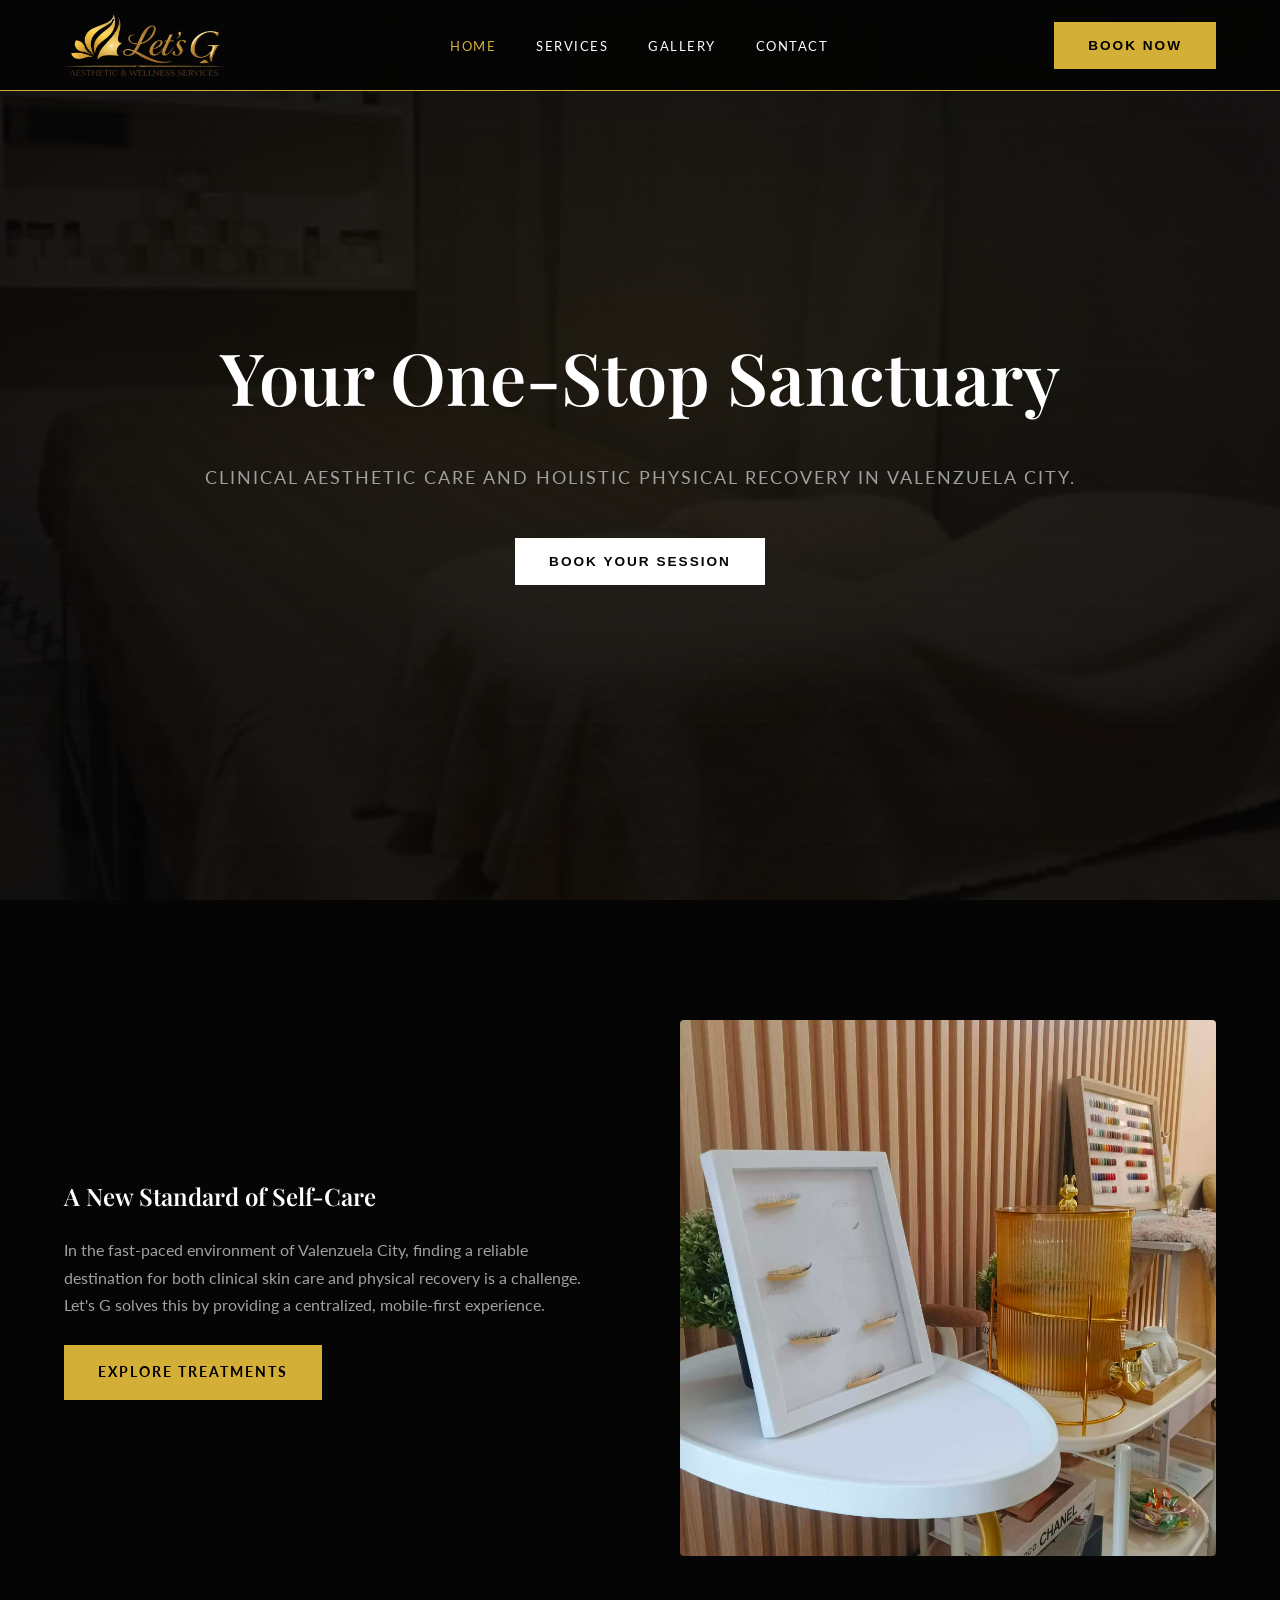
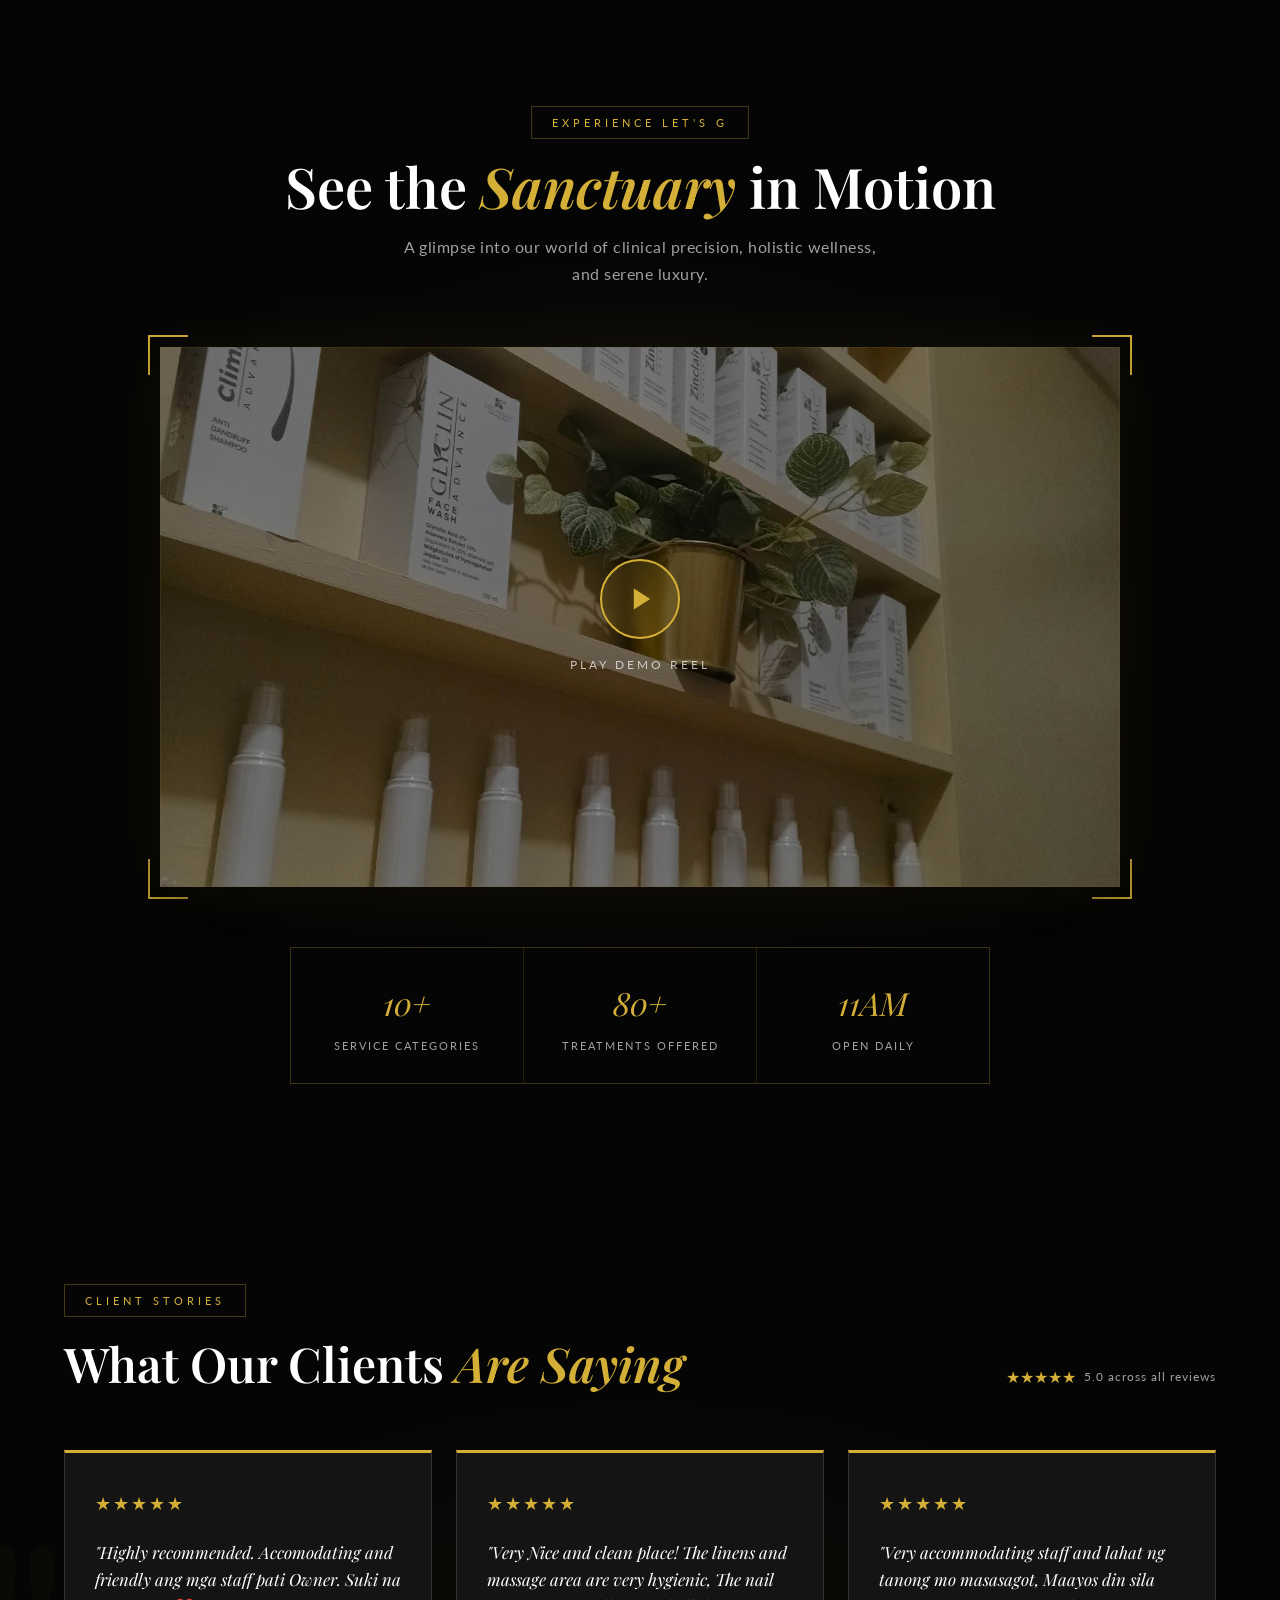
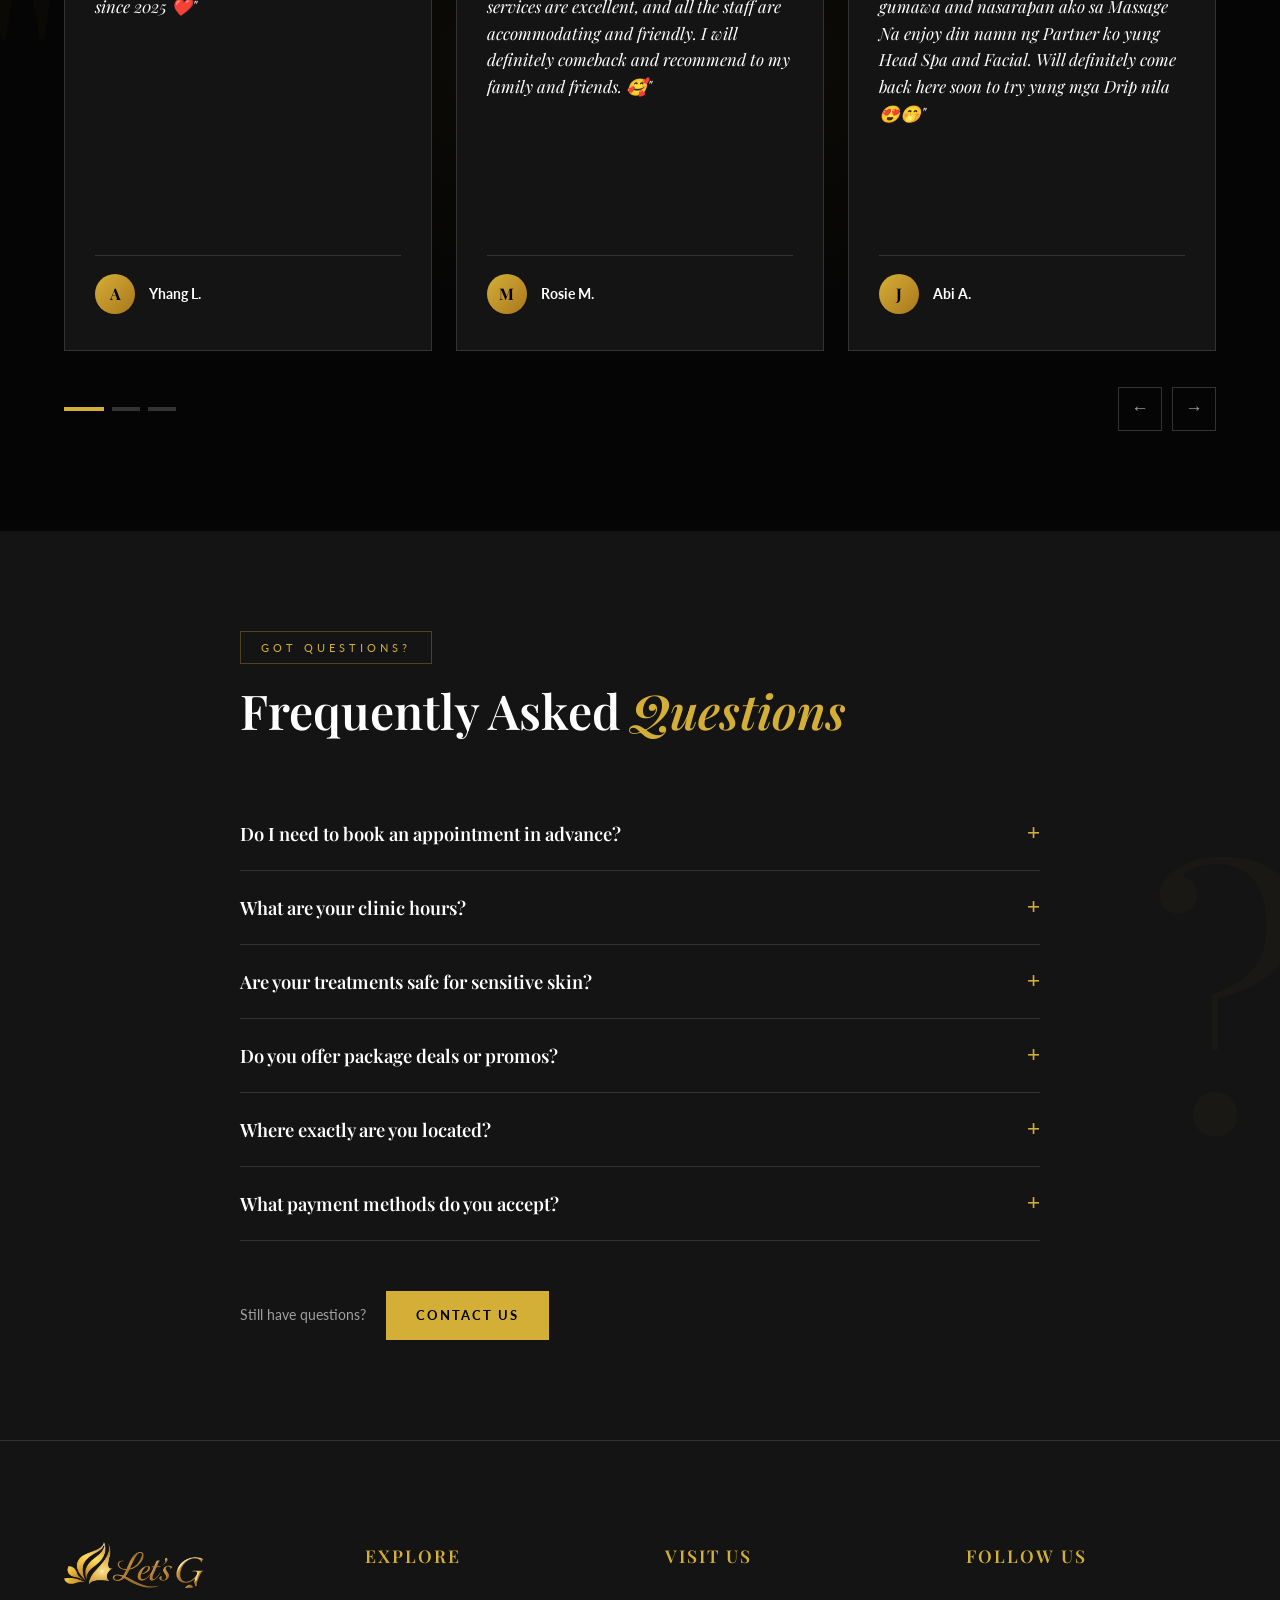
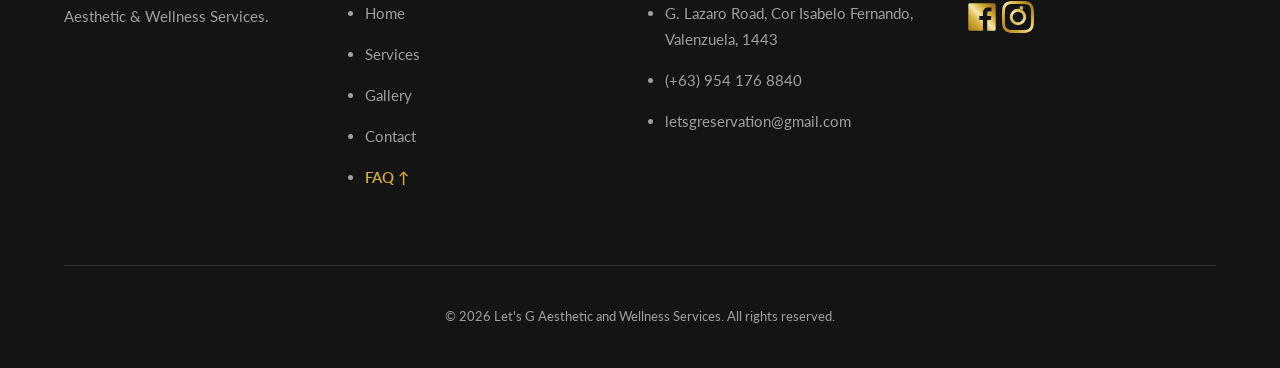
==== index.html @ 169dcf5f "Initial commit of static website files" ====
<!DOCTYPE html>
<html lang="en">
<head>
    <meta charset="UTF-8">
    <meta name="viewport" content="width=device-width, initial-scale=1.0">
    <title>Let's G Aesthetic and Wellness</title>
    <link href="https://fonts.googleapis.com/css2?family=Playfair+Display:ital,wght@0,400;0,600;1,400&family=Lato:wght@300;400;700&display=swap" rel="stylesheet">
    <link rel="stylesheet" href="styles/styles.css">
    <script src="script/script.js" defer></script>
    <link rel="icon" type="image/x-icon" href="images/global/favicon.ico">
</head>
<body>

    <header>
        <div class="logo-container">
            <a href="index.html" aria-label="Go to home page">
            <img src="images/global/lets-g-gold.png" alt="Let's G Aesthetics" decoding="async">
            </a>
        </div>
        <div class="menu-toggle">&#9776;</div>
        <nav>
            <ul>
                <li><a href="index.html" class="active">Home</a></li>
                <li><a href="services.html">Services</a></li>
                <li><a href="gallery.html">Gallery</a></li>
                <li><a href="contact.html">Contact</a></li>
            </ul>
        </nav>
        <div style="display: flex; align-items: center; gap: 20px;">

            <button class="btn-primary header-btn" onclick="openBooking()">Book Now</button>
        </div>
    </header>

    <section class="hero" style="position: relative; overflow: hidden;">
        <!-- Background image with low opacity -->
        <div style="
            position: absolute; inset: 0;
            background: url('images/hero/DemoReel_Video.mp4') center/cover no-repeat;
            opacity: 0.08;
            z-index: 0;
            pointer-events: none;
        "></div>
        <img src="images/hero/DemoReel_Video.mp4" alt="" aria-hidden="true"
             onerror="this.style.display='none'"
             style="display:none;">
        <!-- Subtle salon/spa ambient image layer -->
        <div style="
            position: absolute; inset: 0;
            background: url('images/hero/hero_background_image.jpg') center/cover no-repeat;
            opacity: 0.10;
            z-index: 0;
            pointer-events: none;
        "></div>
        <!-- Decorative gold radial glow -->
        <div style="
            position: absolute; inset: 0;
            background: radial-gradient(ellipse 80% 60% at 50% 40%, rgba(212,175,55,0.07) 0%, transparent 70%);
            z-index: 0;
            pointer-events: none;
        "></div>
        <!-- Thin horizontal gold lines for texture -->
        <div style="
            position: absolute; inset: 0;
            background-image: repeating-linear-gradient(
                0deg,
                transparent,
                transparent 59px,
                rgba(212,175,55,0.04) 60px
            );
            z-index: 0;
            pointer-events: none;
        "></div>
        <h1 class="fade-in" style="position:relative;z-index:1;">Your One-Stop Sanctuary</h1>
        <p class="fade-in" style="transition-delay: 0.2s; position:relative;z-index:1;">Clinical aesthetic care and holistic physical recovery in Valenzuela City.</p>
        <button class="btn-accent fade-in" style="transition-delay: 0.4s; position:relative;z-index:1;" onclick="openBooking()">Book Your Session</button>
    </section>

    <section class="grid-2 fade-in">
        <div>
            <h2>A New Standard of Self-Care</h2>
            <p style="color: var(--text-muted); margin-top: 20px;">In the fast-paced environment of Valenzuela City, finding a reliable destination for both clinical skin care and physical recovery is a challenge. Let's G solves this by providing a centralized, mobile-first experience.</p>
            <br>
            <a href="services.html" class="btn-primary">Explore Treatments</a>
        </div>
        <div>
            <img src="images/services/spa_indoor_image.jpg" alt="Spa Massage" style="border-radius: 4px; border: 1px solid var(--border-subtle);">
        </div>
    </section>
    <!-- ===== VIDEO DEMO REEL ===== -->
    <section class="section-dark fade-in" style="padding: 30px 5% 100px; background: var(--bg-main); overflow: hidden; position: relative;">
        <!-- Background decorative elements -->
        <div style="
            position: absolute; top: 0; left: 0; right: 0; bottom: 0;
            background: radial-gradient(ellipse 60% 50% at 50% 50%, rgba(212,175,55,0.04) 0%, transparent 70%);
            pointer-events: none;
        "></div>

        <div style="max-width: 1200px; margin: 0 auto; position: relative; z-index: 1;">
            <!-- Section Label -->
            <div class="fade-in" style="text-align: center; margin-bottom: 16px;">
                <span style="
                    display: inline-block;
                    font-size: 0.7rem;
                    letter-spacing: 4px;
                    text-transform: uppercase;
                    color: var(--brand-gold);
                    border: 1px solid rgba(212,175,55,0.3);
                    padding: 6px 20px;
                    border-radius: 0;
                ">Experience Let's G</span>
            </div>

            <!-- Heading -->
            <div class="fade-in" style="text-align: center; margin-bottom: 60px;">
                <h2 style="
                    font-family: var(--font-heading);
                    font-size: clamp(2rem, 5vw, 3.5rem);
                    color: var(--text-main);
                    margin-bottom: 16px;
                    line-height: 1.1;
                ">See the <em style="color: var(--brand-gold); font-style: italic;">Sanctuary</em> in Motion</h2>
                <p style="color: var(--text-muted); font-size: 1rem; letter-spacing: 0.5px; max-width: 500px; margin: 0 auto;">
                    A glimpse into our world of clinical precision, holistic wellness, and serene luxury.
                </p>
            </div>

            <!-- Video Frame -->
            <div class="fade-in" style="
                position: relative;
                max-width: 960px;
                margin: 0 auto;
            ">
                <!-- Gold corner accents -->
                <div style="position:absolute; top:-12px; left:-12px; width:40px; height:40px; border-top:2px solid var(--brand-gold); border-left:2px solid var(--brand-gold); z-index:2; pointer-events:none;"></div>
                <div style="position:absolute; top:-12px; right:-12px; width:40px; height:40px; border-top:2px solid var(--brand-gold); border-right:2px solid var(--brand-gold); z-index:2; pointer-events:none;"></div>
                <div style="position:absolute; bottom:-12px; left:-12px; width:40px; height:40px; border-bottom:2px solid var(--brand-gold); border-left:2px solid var(--brand-gold); z-index:2; pointer-events:none;"></div>
                <div style="position:absolute; bottom:-12px; right:-12px; width:40px; height:40px; border-bottom:2px solid var(--brand-gold); border-right:2px solid var(--brand-gold); z-index:2; pointer-events:none;"></div>

                <!-- Outer glow border -->
                <div style="
                    position: absolute; inset: 0;
                    box-shadow: 0 0 60px rgba(212,175,55,0.08), 0 30px 80px rgba(0,0,0,0.6);
                    border: 1px solid rgba(212,175,55,0.2);
                    pointer-events: none;
                    z-index: 2;
                "></div>

                <!-- Video Element -->
                <video
                    id="demoReelVideo"
                    src="images/hero/DemoReel_Video.mp4"
                    poster="images/hero/thumbnail_image.jpg"
                    loop
                    playsinline
                    style="
                        display: block;
                        width: 100%;
                        aspect-ratio: 16/9;
                        object-fit: cover;
                        background: #0a0a0a;
                        cursor: pointer;
                    "
                    onclick="toggleDemoReel(this)"
                ></video>

                <!-- Play Button Overlay -->
                <div id="demoReelPlayBtn" style="
                    position: absolute; inset: 0;
                    display: flex; flex-direction: column;
                    align-items: center; justify-content: center;
                    background: rgba(5,5,5,0.45);
                    cursor: pointer;
                    transition: background 0.3s ease;
                    z-index: 3;
                " onclick="toggleDemoReel(document.getElementById('demoReelVideo'))"
                   onmouseenter="this.style.background='rgba(5,5,5,0.3)'"
                   onmouseleave="this.style.background='rgba(5,5,5,0.45)'">
                    <!-- Play circle -->
                    <div style="
                        width: 80px; height: 80px;
                        border-radius: 50%;
                        background: rgba(212,175,55,0.15);
                        border: 2px solid var(--brand-gold);
                        display: flex; align-items: center; justify-content: center;
                        backdrop-filter: blur(4px);
                        transition: transform 0.3s ease, background 0.3s ease;
                        margin-bottom: 16px;
                    " onmouseenter="this.style.background='rgba(212,175,55,0.28)'; this.style.transform='scale(1.08)'"
                       onmouseleave="this.style.background='rgba(212,175,55,0.15)'; this.style.transform='scale(1)'">
                        <svg width="28" height="28" viewBox="0 0 24 24" fill="var(--brand-gold)" style="margin-left:4px;">
                            <polygon points="5,3 19,12 5,21"/>
                        </svg>
                    </div>
                    <span style="
                        font-size: 0.75rem;
                        letter-spacing: 3px;
                        text-transform: uppercase;
                        color: rgba(255,255,255,0.7);
                        font-family: var(--font-body);
                    ">Play Demo Reel</span>
                </div>
            </div>

            <!-- Stats row below video -->
            <div class="fade-in" style="
                display: grid;
                grid-template-columns: repeat(3, 1fr);
                gap: 1px;
                background: rgba(212,175,55,0.15);
                max-width: 700px;
                margin: 60px auto 0;
                border: 1px solid rgba(212,175,55,0.15);
            ">
                <div style="background: var(--bg-main); padding: 28px 20px; text-align: center;">
                    <div style="font-family: var(--font-heading); font-size: 2rem; color: var(--brand-gold); font-style: italic; margin-bottom: 6px;">10+</div>
                    <div style="font-size: 0.7rem; text-transform: uppercase; letter-spacing: 2px; color: var(--text-muted);">Service Categories</div>
                </div>
                <div style="background: var(--bg-main); padding: 28px 20px; text-align: center;">
                    <div style="font-family: var(--font-heading); font-size: 2rem; color: var(--brand-gold); font-style: italic; margin-bottom: 6px;">80+</div>
                    <div style="font-size: 0.7rem; text-transform: uppercase; letter-spacing: 2px; color: var(--text-muted);">Treatments Offered</div>
                </div>
                <div style="background: var(--bg-main); padding: 28px 20px; text-align: center;">
                    <div style="font-family: var(--font-heading); font-size: 2rem; color: var(--brand-gold); font-style: italic; margin-bottom: 6px;">11AM</div>
                    <div style="font-size: 0.7rem; text-transform: uppercase; letter-spacing: 2px; color: var(--text-muted);">Open Daily</div>
                </div>
            </div>
        </div>

    </section>

<!-- ===== TESTIMONIALS SECTION ===== -->
    <section class="fade-in" style="padding: 100px 5%; background: var(--bg-main); position: relative; overflow: hidden;">

        <!-- Decorative background -->
        <div style="position:absolute;inset:0;background:radial-gradient(ellipse 60% 40% at 50% 50%,rgba(212,175,55,0.04) 0%,transparent 70%);pointer-events:none;"></div>
        <div style="position:absolute;left:-30px;top:50%;transform:translateY(-50%);font-family:var(--font-heading);font-size:22rem;color:rgba(212,175,55,0.025);line-height:1;pointer-events:none;user-select:none;">"</div>

        <div style="max-width:1200px;margin:0 auto;position:relative;z-index:1;">

            <!-- Header -->
            <div style="margin-bottom:60px;">
                <span style="display:inline-block;font-size:0.7rem;letter-spacing:4px;text-transform:uppercase;color:var(--brand-gold);border:1px solid rgba(212,175,55,0.3);padding:6px 20px;margin-bottom:20px;">Client Stories</span>
                <div style="display:flex;justify-content:space-between;align-items:flex-end;flex-wrap:wrap;gap:20px;">
                    <h2 style="font-family:var(--font-heading);font-size:clamp(2rem,4vw,3rem);color:var(--text-main);line-height:1.1;">What Our Clients <em style="color:var(--brand-gold);">Are Saying</em></h2>
                    <div style="display:flex;align-items:center;gap:8px;">
                        <div style="display:flex;gap:3px;" id="testimonial-stars-avg">
                            <span style="color:var(--brand-gold);font-size:1rem;">★★★★★</span>
                        </div>
                        <span style="font-size:0.78rem;color:var(--text-muted);letter-spacing:1px;">5.0 across all reviews</span>
                    </div>
                </div>
            </div>

            <!-- Carousel Track -->
            <div style="position:relative;overflow:hidden;" id="testimonial-viewport">
                <div id="testimonial-track" style="display:flex;gap:24px;transition:transform 0.5s cubic-bezier(0.25,0.8,0.25,1);will-change:transform;">

                    <!-- Card 1 -->
                    <div class="t-card" style="flex:0 0 calc(33.333% - 16px);background:var(--bg-alt);border:1px solid var(--border-color);border-top:3px solid var(--brand-gold);padding:36px 30px;display:flex;flex-direction:column;gap:20px;min-width:0;">
                        <div style="color:var(--brand-gold);font-size:1.1rem;letter-spacing:2px;">★★★★★</div>
                        <p style="color:var(--text-main);font-family:var(--font-heading);font-size:1.05rem;font-style:italic;line-height:1.6;flex:1;">"Highly recommended. Accomodating and friendly ang mga staff pati Owner. Suki na since 2025 ❤️"</p>
                        <div style="border-top:1px solid var(--border-color);padding-top:18px;display:flex;align-items:center;gap:14px;">
                            <div style="width:40px;height:40px;border-radius:50%;background:linear-gradient(135deg,var(--brand-gold),#AA771C);display:flex;align-items:center;justify-content:center;font-family:var(--font-heading);font-size:1rem;color:#000;font-weight:700;flex-shrink:0;">A</div>
                            <div>
                                <div style="font-size:0.88rem;font-weight:700;color:var(--text-main);">Yhang L.</div>
                                <!-- <div style="font-size:0.72rem;color:var(--text-muted);text-transform:uppercase;letter-spacing:1px;">Japanese Headspa</div> -->
                            </div>
                        </div>
                    </div>

                    <!-- Card 2 -->
                    <div class="t-card" style="flex:0 0 calc(33.333% - 16px);background:var(--bg-alt);border:1px solid var(--border-color);border-top:3px solid var(--brand-gold);padding:36px 30px;display:flex;flex-direction:column;gap:20px;min-width:0;">
                        <div style="color:var(--brand-gold);font-size:1.1rem;letter-spacing:2px;">★★★★★</div>
                        <p style="color:var(--text-main);font-family:var(--font-heading);font-size:1.05rem;font-style:italic;line-height:1.6;flex:1;">"Very Nice and  clean place! The linens and massage area are very hygienic, The nail services are excellent, and all the staff are accommodating and friendly. I will definitely comeback and recommend to my family and friends. 🥰"</p>
                        <div style="border-top:1px solid var(--border-color);padding-top:18px;display:flex;align-items:center;gap:14px;">
                            <div style="width:40px;height:40px;border-radius:50%;background:linear-gradient(135deg,var(--brand-gold),#AA771C);display:flex;align-items:center;justify-content:center;font-family:var(--font-heading);font-size:1rem;color:#000;font-weight:700;flex-shrink:0;">M</div>
                            <div>
                                <div style="font-size:0.88rem;font-weight:700;color:var(--text-main);">Rosie M.</div>
                                <!-- <div style="font-size:0.72rem;color:var(--text-muted);text-transform:uppercase;letter-spacing:1px;">Carbon Laser Facial</div> -->
                            </div>
                        </div>
                    </div>

                    <!-- Card 3 -->
                    <div class="t-card" style="flex:0 0 calc(33.333% - 16px);background:var(--bg-alt);border:1px solid var(--border-color);border-top:3px solid var(--brand-gold);padding:36px 30px;display:flex;flex-direction:column;gap:20px;min-width:0;">
                        <div style="color:var(--brand-gold);font-size:1.1rem;letter-spacing:2px;">★★★★★</div>
                        <p style="color:var(--text-main);font-family:var(--font-heading);font-size:1.05rem;font-style:italic;line-height:1.6;flex:1;">"Very accommodating staff and lahat ng tanong mo masasagot, Maayos din sila gumawa and nasarapan ako sa Massage
Na enjoy din namn ng Partner ko yung Head Spa and Facial. Will definitely come back here soon to try yung mga Drip nila 😍🤭"</p>
                        <div style="border-top:1px solid var(--border-color);padding-top:18px;display:flex;align-items:center;gap:14px;">
                            <div style="width:40px;height:40px;border-radius:50%;background:linear-gradient(135deg,var(--brand-gold),#AA771C);display:flex;align-items:center;justify-content:center;font-family:var(--font-heading);font-size:1rem;color:#000;font-weight:700;flex-shrink:0;">J</div>
                            <div>
                                <div style="font-size:0.88rem;font-weight:700;color:var(--text-main);">Abi A.</div>
                                <!-- <div style="font-size:0.72rem;color:var(--text-muted);text-transform:uppercase;letter-spacing:1px;">Gluta Drip Package</div> -->
                            </div>
                        </div>
                    </div>

                    <!-- Card 4 -->
                    <div class="t-card" style="flex:0 0 calc(33.333% - 16px);background:var(--bg-alt);border:1px solid var(--border-color);border-top:3px solid var(--brand-gold);padding:36px 30px;display:flex;flex-direction:column;gap:20px;min-width:0;">
                        <div style="color:var(--brand-gold);font-size:1.1rem;letter-spacing:2px;">★★★★★</div>
                        <p style="color:var(--text-main);font-family:var(--font-heading);font-size:1.05rem;font-style:italic;line-height:1.6;flex:1;">"Super recommended and affordable po! Super bait pa ng staff na nagcater ng service ko 🥰 
Very relaxing yung Hair/Head Spa and ang daming promos and offers na abot kaya ang budget!!! I also have a back massage 🥺 it was recommended by my mother and super worth it naman 💗
Looking forward po me na itry din other services soon! Thank you so much for the birthday treat/promo as well 🥰💗"</p>
                        <div style="border-top:1px solid var(--border-color);padding-top:18px;display:flex;align-items:center;gap:14px;">
                            <div style="width:40px;height:40px;border-radius:50%;background:linear-gradient(135deg,var(--brand-gold),#AA771C);display:flex;align-items:center;justify-content:center;font-family:var(--font-heading);font-size:1rem;color:#000;font-weight:700;flex-shrink:0;">R</div>
                            <div>
                                <div style="font-size:0.88rem;font-weight:700;color:var(--text-main);">Melly V.</div>
                                <!-- <div style="font-size:0.72rem;color:var(--text-muted);text-transform:uppercase;letter-spacing:1px;">Deep Tissue + Hotstone</div> -->
                            </div>
                        </div>
                    </div>

                    <!-- Card 5 -->
                    <div class="t-card" style="flex:0 0 calc(33.333% - 16px);background:var(--bg-alt);border:1px solid var(--border-color);border-top:3px solid var(--brand-gold);padding:36px 30px;display:flex;flex-direction:column;gap:20px;min-width:0;">
                        <div style="color:var(--brand-gold);font-size:1.1rem;letter-spacing:2px;">★★★★★</div>
                        <p style="color:var(--text-main);font-family:var(--font-heading);font-size:1.05rem;font-style:italic;line-height:1.6;flex:1;">"We super love the head spa, hair spa, body scrub and the massage. The experience was so amazing. And the attendants were so friendly and accommodating to our queries that's why will definitely be back."</p>
                        <div style="border-top:1px solid var(--border-color);padding-top:18px;display:flex;align-items:center;gap:14px;">
                            <div style="width:40px;height:40px;border-radius:50%;background:linear-gradient(135deg,var(--brand-gold),#AA771C);display:flex;align-items:center;justify-content:center;font-family:var(--font-heading);font-size:1rem;color:#000;font-weight:700;flex-shrink:0;">S</div>
                            <div>
                                <div style="font-size:0.88rem;font-weight:700;color:var(--text-main);">Analyn O.</div>
                                <!-- <div style="font-size:0.72rem;color:var(--text-muted);text-transform:uppercase;letter-spacing:1px;">Exosomes Facial</div> -->
                            </div>
                        </div>
                    </div>

                </div>
            </div>

            <!-- Navigation dots & arrows -->
            <div style="display:flex;justify-content:space-between;align-items:center;margin-top:36px;">
                <div style="display:flex;gap:8px;" id="testimonial-dots">
                    <button onclick="goToSlide(0)" style="width:28px;height:4px;background:var(--brand-gold);border:none;cursor:pointer;transition:all 0.3s;padding:0;" class="t-dot active"></button>
                    <button onclick="goToSlide(1)" style="width:28px;height:4px;background:var(--border-color);border:none;cursor:pointer;transition:all 0.3s;padding:0;" class="t-dot"></button>
                    <button onclick="goToSlide(2)" style="width:28px;height:4px;background:var(--border-color);border:none;cursor:pointer;transition:all 0.3s;padding:0;" class="t-dot"></button>
                </div>
                <div style="display:flex;gap:10px;">
                    <button onclick="shiftTestimonial(-1)" style="width:44px;height:44px;background:transparent;border:1px solid var(--border-color);color:var(--text-muted);font-size:1.1rem;cursor:pointer;transition:all 0.25s;display:flex;align-items:center;justify-content:center;" onmouseover="this.style.borderColor='var(--brand-gold)';this.style.color='var(--brand-gold)'" onmouseout="this.style.borderColor='var(--border-color)';this.style.color='var(--text-muted)'">&#8592;</button>
                    <button onclick="shiftTestimonial(1)"  style="width:44px;height:44px;background:transparent;border:1px solid var(--border-color);color:var(--text-muted);font-size:1.1rem;cursor:pointer;transition:all 0.25s;display:flex;align-items:center;justify-content:center;" onmouseover="this.style.borderColor='var(--brand-gold)';this.style.color='var(--brand-gold)'" onmouseout="this.style.borderColor='var(--border-color)';this.style.color='var(--text-muted)'">&#8594;</button>
                </div>
            </div>
        </div>

        <script>
        (function() {
            const track    = document.getElementById('testimonial-track');
            const viewport = document.getElementById('testimonial-viewport');
            const dots     = document.querySelectorAll('.t-dot');
            const cards    = document.querySelectorAll('.t-card');
            let current    = 0;
            let perView    = 3;
            let maxSlide   = 0;

            function calcPerView() {
                const w = viewport.offsetWidth;
                perView = w < 600 ? 1 : w < 900 ? 2 : 3;
                maxSlide = Math.max(0, cards.length - perView);
                // Responsive card widths
                const gap = 24;
                cards.forEach(c => {
                    c.style.flex = `0 0 calc(${100/perView}% - ${gap*(perView-1)/perView}px)`;
                });
            }

            function updateDots(idx) {
                dots.forEach((d, i) => {
                    d.style.background = i === idx ? 'var(--brand-gold)' : 'var(--border-color)';
                    d.style.width      = i === idx ? '40px' : '28px';
                });
            }

            function goToSlide(idx) {
                calcPerView();
                current = Math.max(0, Math.min(idx, maxSlide));
                const cardW = cards[0].offsetWidth + 24;
                track.style.transform = `translateX(-${current * cardW}px)`;
                updateDots(current);
            }

            window.shiftTestimonial = function(dir) { goToSlide(current + dir); };
            window.goToSlide        = function(idx)  { goToSlide(idx); };

            // Auto-advance every 5s
            let timer = setInterval(() => goToSlide((current + 1) > maxSlide ? 0 : current + 1), 5000);
            viewport.addEventListener('mouseenter', () => clearInterval(timer));
            viewport.addEventListener('mouseleave', () => { timer = setInterval(() => goToSlide((current + 1) > maxSlide ? 0 : current + 1), 5000); });

            // Touch swipe support
            let touchStartX = 0;
            let touchEndX = 0;

            viewport.addEventListener('touchstart', (e) => {
                touchStartX = e.changedTouches[0].screenX;
            }, { passive: true });

            viewport.addEventListener('touchend', (e) => {
                touchEndX = e.changedTouches[0].screenX;

                const diff = touchStartX - touchEndX;

                if (Math.abs(diff) > 40) {
                    goToSlide(diff > 0 ? current + 1 : current - 1);
                }
            }, { passive: true });

            calcPerView();
            window.addEventListener('resize', () => goToSlide(0));
        })();
        </script>
    </section>
    <!-- ===== END TESTIMONIALS SECTION ===== -->


    <!-- ===== FAQ SECTION ===== -->
    <section id="faq" class="section-light fade-in" style="padding: 100px 5%; background: var(--bg-alt); position: relative; overflow: hidden;">
        <!-- Decorative large letter -->
        <div style="
            position: absolute; right: -30px; top: 50%; transform: translateY(-50%);
            font-family: var(--font-heading); font-size: 22rem; color: rgba(212,175,55,0.025);
            line-height: 1; pointer-events: none; user-select: none; z-index: 0;
        ">?</div>

        <div style="max-width: 800px; margin: 0 auto; position: relative; z-index: 1;">
            <!-- Header -->
            <div style="margin-bottom: 60px;">
                <span style="
                    display: inline-block;
                    font-size: 0.7rem; letter-spacing: 4px; text-transform: uppercase;
                    color: var(--brand-gold); border: 1px solid rgba(212,175,55,0.3);
                    padding: 6px 20px; margin-bottom: 20px;
                ">Got Questions?</span>
                <h2 style="
                    font-family: var(--font-heading); font-size: clamp(2rem, 4vw, 3rem);
                    color: var(--text-main); line-height: 1.1;
                ">Frequently Asked <em style="color: var(--brand-gold);">Questions</em></h2>
            </div>

            <!-- FAQ Items -->
            <div id="faq-list">
                <!-- Item -->
                <div class="faq-item" style="border-bottom: 1px solid var(--border-color);">
                    <button class="faq-trigger" onclick="toggleFaq(this)" style="
                        width: 100%; background: none; border: none; cursor: pointer;
                        display: flex; justify-content: space-between; align-items: center;
                        padding: 24px 0; text-align: left; gap: 20px;
                    ">
                        <span style="font-family: var(--font-heading); font-size: 1.15rem; color: var(--text-main); font-weight: 600;">Do I need to book an appointment in advance?</span>
                        <span class="faq-icon" style="color: var(--brand-gold); font-size: 1.4rem; flex-shrink: 0; transition: transform 0.3s ease; line-height: 1;">+</span>
                    </button>
                    <div class="faq-answer" style="max-height: 0; overflow: hidden; transition: max-height 0.4s ease, padding 0.3s ease;">
                        <p style="color: var(--text-muted); padding-bottom: 24px; line-height: 1.8; font-size: 0.95rem;">
                            Walk-ins are welcome, but booking ahead guarantees your preferred time slot and therapist. You can book online via our website or call us directly at <a href="tel:+639541768840" target="_blank"><strong style="color: var(--text-main);">(+63) 954 176 8840</strong></a>.
                        </p>
                    </div>
                </div>

                <div class="faq-item" style="border-bottom: 1px solid var(--border-color);">
                    <button class="faq-trigger" onclick="toggleFaq(this)" style="
                        width: 100%; background: none; border: none; cursor: pointer;
                        display: flex; justify-content: space-between; align-items: center;
                        padding: 24px 0; text-align: left; gap: 20px;
                    ">
                        <span style="font-family: var(--font-heading); font-size: 1.15rem; color: var(--text-main); font-weight: 600;">What are your clinic hours?</span>
                        <span class="faq-icon" style="color: var(--brand-gold); font-size: 1.4rem; flex-shrink: 0; transition: transform 0.3s ease; line-height: 1;">+</span>
                    </button>
                    <div class="faq-answer" style="max-height: 0; overflow: hidden; transition: max-height 0.4s ease, padding 0.3s ease;">
                        <p style="color: var(--text-muted); padding-bottom: 24px; line-height: 1.8; font-size: 0.95rem;">
                            We are open every day from <strong style="color: var(--text-main);">11:00 AM to 9:00 PM</strong>, Monday through Sunday — including holidays. Last bookings are accepted at 8:00 PM.
                        </p>
                    </div>
                </div>

                <div class="faq-item" style="border-bottom: 1px solid var(--border-color);">
                    <button class="faq-trigger" onclick="toggleFaq(this)" style="
                        width: 100%; background: none; border: none; cursor: pointer;
                        display: flex; justify-content: space-between; align-items: center;
                        padding: 24px 0; text-align: left; gap: 20px;
                    ">
                        <span style="font-family: var(--font-heading); font-size: 1.15rem; color: var(--text-main); font-weight: 600;">Are your treatments safe for sensitive skin?</span>
                        <span class="faq-icon" style="color: var(--brand-gold); font-size: 1.4rem; flex-shrink: 0; transition: transform 0.3s ease; line-height: 1;">+</span>
                    </button>
                    <div class="faq-answer" style="max-height: 0; overflow: hidden; transition: max-height 0.4s ease, padding 0.3s ease;">
                        <p style="color: var(--text-muted); padding-bottom: 24px; line-height: 1.8; font-size: 0.95rem;">
                            Yes. All treatments begin with a consultation to assess your skin type and condition. Our licensed aestheticians tailor every procedure to your needs. Please inform us of any allergies or medical conditions prior to your appointment.
                        </p>
                    </div>
                </div>

                <div class="faq-item" style="border-bottom: 1px solid var(--border-color);">
                    <button class="faq-trigger" onclick="toggleFaq(this)" style="
                        width: 100%; background: none; border: none; cursor: pointer;
                        display: flex; justify-content: space-between; align-items: center;
                        padding: 24px 0; text-align: left; gap: 20px;
                    ">
                        <span style="font-family: var(--font-heading); font-size: 1.15rem; color: var(--text-main); font-weight: 600;">Do you offer package deals or promos?</span>
                        <span class="faq-icon" style="color: var(--brand-gold); font-size: 1.4rem; flex-shrink: 0; transition: transform 0.3s ease; line-height: 1;">+</span>
                    </button>
                    <div class="faq-answer" style="max-height: 0; overflow: hidden; transition: max-height 0.4s ease, padding 0.3s ease;">
                        <p style="color: var(--text-muted); padding-bottom: 24px; line-height: 1.8; font-size: 0.95rem;">
                            Absolutely. Many of our laser, drip, and slimming treatments come with multi-session packages (e.g., 5+1, 5+2, 6+2). Our Headspa and massage packages also bundle multiple services for great value. Ask our staff for the latest promos.
                        </p>
                    </div>
                </div>

                <div class="faq-item" style="border-bottom: 1px solid var(--border-color);">
                    <button class="faq-trigger" onclick="toggleFaq(this)" style="
                        width: 100%; background: none; border: none; cursor: pointer;
                        display: flex; justify-content: space-between; align-items: center;
                        padding: 24px 0; text-align: left; gap: 20px;
                    ">
                        <span style="font-family: var(--font-heading); font-size: 1.15rem; color: var(--text-main); font-weight: 600;">Where exactly are you located?</span>
                        <span class="faq-icon" style="color: var(--brand-gold); font-size: 1.4rem; flex-shrink: 0; transition: transform 0.3s ease; line-height: 1;">+</span>
                    </button>
                    <div class="faq-answer" style="max-height: 0; overflow: hidden; transition: max-height 0.4s ease, padding 0.3s ease;">
                        <p style="color: var(--text-muted); padding-bottom: 24px; line-height: 1.8; font-size: 0.95rem;">
                            We are at <strong style="color: var(--text-main);">G. Lazaro Road, corner Isabelo Fernando, Dalandanan, Valenzuela City, 1443</strong>. You can find us on Google Maps — search "Let's G Aesthetic and Wellness Services."
                        </p>
                    </div>
                </div>

                <div class="faq-item" style="border-bottom: 1px solid var(--border-color);">
                    <button class="faq-trigger" onclick="toggleFaq(this)" style="
                        width: 100%; background: none; border: none; cursor: pointer;
                        display: flex; justify-content: space-between; align-items: center;
                        padding: 24px 0; text-align: left; gap: 20px;
                    ">
                        <span style="font-family: var(--font-heading); font-size: 1.15rem; color: var(--text-main); font-weight: 600;">What payment methods do you accept?</span>
                        <span class="faq-icon" style="color: var(--brand-gold); font-size: 1.4rem; flex-shrink: 0; transition: transform 0.3s ease; line-height: 1;">+</span>
                    </button>
                    <div class="faq-answer" style="max-height: 0; overflow: hidden; transition: max-height 0.4s ease, padding 0.3s ease;">
                        <p style="color: var(--text-muted); padding-bottom: 24px; line-height: 1.8; font-size: 0.95rem;">
                            We accept cash, GCash, and major e-wallets. For large package payments, please coordinate with our front desk staff prior to your session.
                        </p>
                    </div>
                </div>
            </div>

            <!-- CTA -->
            <div style="margin-top: 50px; display: flex; align-items: center; gap: 20px; flex-wrap: wrap;">
                <span style="color: var(--text-muted); font-size: 0.9rem;">Still have questions?</span>
                <a href="contact.html" class="btn-primary" style="padding: 12px 28px; font-size: 0.8rem;">Contact Us</a>
            </div>
        </div>

        <script>
        function toggleFaq(trigger) {
            const item   = trigger.parentElement;
            const answer = item.querySelector('.faq-answer');
            const icon   = trigger.querySelector('.faq-icon');
            const isOpen = answer.style.maxHeight && answer.style.maxHeight !== '0px';

            // Close all
            document.querySelectorAll('.faq-answer').forEach(a => a.style.maxHeight = '0px');
            document.querySelectorAll('.faq-icon').forEach(i => { i.textContent = '+'; i.style.transform = 'rotate(0deg)'; });

            if (!isOpen) {
                answer.style.maxHeight = answer.scrollHeight + 'px';
                icon.textContent = '×';
                icon.style.transform = 'rotate(90deg)';
            }
        }
        </script>
    </section>
<footer>
    <div class="footer-grid">
        
        <div class="footer-col">
            <div class="footer-logo-container" style="margin-bottom: 1rem;">
                <img src="images/global/lets-g-footer-variant.png" alt="Let's G" decoding="async" style="max-width: 150px;">
            </div>
            <p>Aesthetic & Wellness Services.</p>
        </div>

        <div class="footer-col">
            <h4>Explore</h4>
            <ul>
                <li><a href="index.html">Home</a></li>
                <li><a href="services.html">Services</a></li>
                <li><a href="gallery.html">Gallery</a></li>
                <li><a href="contact.html">Contact</a></li>
                <li><a href="#faq" style="color: var(--brand-gold); font-weight: 600;">FAQ ↑</a></li>
            </ul>
        </div>

        <div class="footer-col">
            <h4>Visit Us</h4>
            <ul>
                <li>G. Lazaro Road, Cor Isabelo Fernando, Valenzuela, 1443</li>
                <li><a href="tel:+639541768840">(+63) 954 176 8840</a></li>
                <li><a href="mailto:letsgreservation@gmail.com">letsgreservation@gmail.com</a></li>
            </ul>
        </div>

        <div class="footer-col">
            <h4>Follow Us</h4>
            <div class="social-links">
                <a href="https://www.facebook.com/LetsGAesthetic" target="_blank" aria-label="Facebook">
                    <svg xmlns="http://www.w3.org/2000/svg" viewBox="-2 -2 28 28" width="32" height="32">
                    <defs>
                        <linearGradient id="gold-grad-fb" x1="0%" y1="100%" x2="100%" y2="0%">
                        <stop offset="0%" stop-color="#AA771C" />
                        <stop offset="30%" stop-color="#D4AF37" />
                        <stop offset="50%" stop-color="#F3E5AB" />
                        <stop offset="70%" stop-color="#D4AF37" />
                        <stop offset="100%" stop-color="#8A5A19" />
                        </linearGradient>
                    </defs>
                    <path fill="url(#gold-grad-fb)" d="M22.675 0H1.325C.593 0 0 .593 0 1.325v21.351C0 23.407.593 24 1.325 24H12.82v-9.294H9.692v-3.622h3.128V8.413c0-3.1 1.893-4.788 4.659-4.788 1.325 0 2.463.099 2.795.143v3.24l-1.918.001c-1.504 0-1.795.715-1.795 1.763v2.313h3.587l-.467 3.622h-3.12V24h6.116c.73 0 1.323-.593 1.323-1.325V1.325C24 .593 23.407 0 22.675 0z"/>
                    </svg>
                </a>

                <a href="https://www.instagram.com/letsgaesthetic/?hl=en" target="_blank" aria-label="Instagram">
                    <svg xmlns="http://www.w3.org/2000/svg" viewBox="0 0 24 24" width="32" height="32">
                    <defs>
                        <linearGradient id="gold-grad-ig" x1="0%" y1="100%" x2="100%" y2="0%">
                        <stop offset="0%" stop-color="#AA771C" />
                        <stop offset="30%" stop-color="#D4AF37" />
                        <stop offset="50%" stop-color="#F3E5AB" />
                        <stop offset="70%" stop-color="#D4AF37" />
                        <stop offset="100%" stop-color="#8A5A19" />
                        </linearGradient>
                    </defs>
                    <path fill="url(#gold-grad-ig)" d="M12 2.163c3.204 0 3.584.012 4.85.07 3.252.148 4.771 1.691 4.919 4.919.058 1.265.069 1.645.069 4.849 0 3.205-.012 3.584-.069 4.849-.149 3.225-1.664 4.771-4.919 4.919-1.266.058-1.644.07-4.85.07-3.204 0-3.584-.012-4.849-.07-3.26-.149-4.771-1.699-4.919-4.92-.058-1.265-.07-1.644-.07-4.849 0-3.204.013-3.583.07-4.849.149-3.227 1.664-4.771 4.919-4.919 1.266-.057 1.645-.069 4.849-.069zM12 0C8.741 0 8.333.014 7.053.072 2.695.272.273 2.69.073 7.052.014 8.333 0 8.741 0 12c0 3.259.014 3.668.072 4.948.2 4.358 2.618 6.78 6.98 6.98C8.333 23.986 8.741 24 12 24c3.259 0 3.668-.014 4.948-.072 4.354-.2 6.782-2.618 6.979-6.98.059-1.28.073-1.689.073-4.948 0-3.259-.014-3.667-.072-4.947-.196-4.354-2.617-6.78-6.979-6.98C15.668.014 15.259 0 12 0zm0 5.838a6.162 6.162 0 100 12.324 6.162 6.162 0 000-12.324zM12 16a4 4 0 110-8 4 4 0 010 8zm3.98-10.822a1.44 1.44 0 11-2.881 0 1.44 1.44 0 012.88 0z"/>
                    </svg>
                </a>
            </div>
        </div>
        
    </div>
    
    <div class="footer-bottom">
        &copy; 2026 Let's G Aesthetic and Wellness Services. All rights reserved.
    </div>
</footer>
</body>
</html>
---- styles/styles.css ----
/* --- CSS VARIABLES (Dynamic Theming & Base) --- */
:root {
    /* DARK THEME (Default) */
    --bg-main: #050505;        
    --bg-alt: #141414;         
    --text-main: #FFFFFF;      
    --text-muted: #A0A0A0;     
    --border-color: #333333;   
    --nav-bg: rgba(5, 5, 5, 0.95);
    --modal-overlay: rgba(5, 5, 5, 0.85);
    --hero-overlay-1: rgba(5, 5, 5, 0.6);
    --hero-overlay-2: rgba(5, 5, 5, 0.95);
    
    /* Global Colors & Typography */
    --brand-gold: #D4AF37;     
    --brand-gold-hover: #AA8C2C; 
    --font-heading: 'Playfair Display', serif;
    --font-body: 'Lato', sans-serif;
    --transition-smooth: all 0.4s cubic-bezier(0.25, 0.8, 0.25, 1);
}



/* --- GLOBAL RESET & TYPOGRAPHY --- */
* { margin: 0; padding: 0; box-sizing: border-box; }
html { scroll-behavior: smooth; }
body {
    font-family: var(--font-body);
    background-color: var(--bg-main); 
    color: var(--text-main);       
    line-height: 1.7;
    overflow-x: hidden;
}
h1, h2, h3, h4 { font-family: var(--font-heading); font-weight: 600; }
a { text-decoration: none; color: inherit; }
img { max-width: 100%; height: auto; display: block; object-fit: cover; }

/* --- BUTTONS --- */
.btn-primary, .btn-accent {
    display: inline-block;
    padding: 14px 32px;
    border: 2px solid transparent;
    border-radius: 0; 
    font-size: 0.85rem;
    cursor: pointer;
    transition: var(--transition-smooth);
    text-transform: uppercase;
    letter-spacing: 2px;
    font-weight: 700;
}
.btn-primary { 
    background-color: var(--brand-gold); 
    color: #000; 
}
.btn-primary:hover { 
    background-color: transparent; 
    color: var(--brand-gold);
    border-color: var(--brand-gold);
}

.btn-primary:active {
    background-color: var(--brand-gold-hover);
    border-color: var(--brand-gold-hover);
    color: #000;
    transform: scale(0.98);
}

.btn-accent { 
    background-color: var(--text-main); 
    color: var(--bg-main); 
}
.btn-accent:hover { 
    background-color: transparent; 
    color: var(--text-main);
    border-color: var(--text-main);
}

.btn-accent:active {
    background-color: var(--text-muted);
    border-color: var(--text-muted);
    color: var(--bg-main);
    transform: scale(0.98);
}

/* --- HEADER & NAVIGATION --- */
/* --- HEADER & NAVIGATION (FIXED REFACTOR) --- */
header {
    display: flex;
    justify-content: space-between;
    align-items: center;
    padding: 45px 5%; /* Tightened vertical alignment gap tracking */
    background-color: var(--nav-bg);
    border-bottom: 1px solid var(--brand-gold); 
    position: fixed;
    width: 100%;
    height: 75px; /* Hard-locked vertical height bounds protection */
    top: 0;
    left: 0;
    z-index: 1000;
    backdrop-filter: blur(4px); /* was 10px */
    box-sizing: border-box; /* Force padding to calculate INSIDE the 75px height boundary */
    transition: background-color 0.4s ease;
}
/* 
header * { border: 1px solid red !important; } */

.logo-container {
    display: flex;
    align-items: center;
    width: 160px; /* Refined width footprint allocation */
    height: 100%; /* Dynamically scale within parent constraints */
}

.logo-container img {
    width: 100%;
    height: auto;
    object-fit: contain; 
    display: block;
    padding: 12px 0;
}


a img { border: none; outline: none; }
nav ul { list-style: none; display: flex; gap: 40px; align-items: center; }
nav ul li a { font-size: 0.8rem; text-transform: uppercase; letter-spacing: 1.5px; transition: color 0.3s; color: var(--text-main); }
nav ul li a:hover, nav ul li a.active { color: var(--brand-gold); }
.menu-toggle { display: none; font-size: 1.5rem; cursor: pointer; color: var(--text-main); }

/* --- SECTION UTILITIES --- */
section { padding: 120px 5%; }
.section-header { text-align: center; margin-bottom: 70px; }
.section-header h2 { font-size: 3rem; margin-bottom: 20px; }
.section-header p { color: var(--text-muted); }

/* --- HERO SECTION --- */
.hero {
    height: 100vh;
    display: flex;
    flex-direction: column;
    justify-content: center;
    align-items: center;
    text-align: center;
}
.hero h1 { font-size: 4.5rem; margin-bottom: 25px; color: var(--text-main); }
.hero h1 span { color: var(--brand-gold); font-style: italic; }
.hero p { font-size: 1.1rem; margin-bottom: 45px; letter-spacing: 2px; color: var(--text-muted); text-transform: uppercase; }

/* --- GRID LAYOUTS & MAP --- */
.grid-2 { display: grid; grid-template-columns: 1fr 1fr; gap: 80px; align-items: center; }
.grid-3 { display: grid; grid-template-columns: repeat(auto-fit, minmax(300px, 1fr)); gap: 30px; }
.map-wrapper {
    width: 100%;
    height: 300px;
    background: var(--bg-alt); 
    margin-bottom: 30px;
    border-radius: 4px;
    overflow: hidden; 
    border: 1px solid var(--brand-gold); 
}

/* --- CARDS --- */
.card {
    background-color: var(--bg-alt);
    color: var(--text-main);
    padding: 60px 40px;
    border: 1px solid var(--border-color);
    border-top: 5px solid var(--brand-gold); 
    transition: transform 0.3s ease, box-shadow 0.3s ease, border-color 0.3s ease;
}
.card:hover { transform: translateY(-10px); box-shadow: 0 15px 30px rgba(212, 175, 55, 0.15); border-color: var(--brand-gold); }
.card-number { font-family: var(--font-heading); font-size: 2.5rem; color: var(--brand-gold); display: block; margin-bottom: 20px; font-style: italic; }
.card h3 { margin-bottom: 15px; font-size: 1.8rem; color: var(--text-main); }
.card p { color: var(--text-muted); margin-bottom: 30px; }

/* --- CLICKABLE CATEGORY BOXES --- */
.category-box {
    cursor: pointer;
    text-align: center;
    display: flex;
    flex-direction: column;
    justify-content: center;
    min-height: 250px;
}
.category-box:hover { background-color: var(--brand-gold); color: #000; }
.category-box:hover h3, .category-box:hover p { color: #000; }
.category-box:hover .card-number { color: #000; }

/* --- POP-UP MODALS & SERVICE LIST --- */
.modal {
    display: none; 
    position: fixed;
    z-index: 2000;
    left: 0;
    top: 0;
    width: 100%;
    height: 100vh;
    background-color: var(--modal-overlay); 
    backdrop-filter: blur(5px);
    opacity: 0;
    transition: opacity 0.3s ease;
    align-items: center;
    justify-content: center;
}
.modal.show { display: flex; opacity: 1; }
.modal-content {
    background-color: var(--bg-main);
    color: var(--text-main);
    padding: 50px 40px;
    border-top: 5px solid var(--brand-gold);
    border: 1px solid var(--border-color);
    width: 90%;
    max-width: 650px;
    max-height: 85vh;
    overflow-y: auto;
    scrollbar-gutter: stable;
    position: relative;
    transform: translateY(30px);
    transition: transform 0.4s cubic-bezier(0.25, 0.8, 0.25, 1);
    box-shadow: 0 25px 50px rgba(0,0,0,0.2);
}
.modal.show .modal-content { transform: translateY(0); }
.close-btn {
    position: absolute;
    right: 25px;
    top: 20px;
    font-size: 2.5rem;
    color: var(--text-muted);
    cursor: pointer;
    transition: color 0.3s;
    line-height: 1;
}
.close-btn:hover { color: var(--brand-gold); }

.close-btn:active {
    color: var(--brand-gold-hover);
    transform: scale(0.9);
}

/* Modal Internal Typography */
.modal-content h2 {
    font-size: 2.2rem;
    margin-bottom: 30px;
    color: var(--text-main);
    border-bottom: 1px solid var(--border-color);
    padding-bottom: 15px;
}
.modal-subcategory { font-family: var(--font-heading); color: var(--brand-gold); margin: 30px 0 15px; font-size: 1.3rem; }

/* --- MODAL ITEMS --- */
.modal-item {
    padding: 1rem 0;
    border-bottom: 1px solid var(--border-color);
}

.modal-item:last-child {
    border-bottom: none;
}

.modal-item-header {
    display: flex;
    justify-content: space-between;
    align-items: flex-start;
    gap: 1.5rem;
}

.modal-item-name {
    color: var(--text-main);
    font-size: 1rem;
    font-weight: 600;
}

.modal-item-price {
    color: var(--brand-gold);
    font-weight: bold;
    font-size: 1rem;
    white-space: nowrap;
}

.modal-item-desc {
    color: var(--text-muted);
    font-size: 0.875rem;
    line-height: 1.6;
    margin: 0.4rem 0 0 0;
}

/* ── Stunning Services Hero Header Refactor ── */
        .services-hero-header {
            position: relative;
            padding: 160px 5% 80px;
            overflow: hidden;
            background: var(--bg-main);
            border-bottom: 1px solid var(--border-color);
            margin-top: 75px;
        }
        .services-hero-header::before {
            content: '';
            position: absolute; inset: 0;
            background:
                url('../images/hero/services_hero_image.jpg') center/cover no-repeat;
            opacity: 0.08;
            pointer-events: none;
        }
        .services-hero-header::after {
            content: '';
            position: absolute; inset: 0;
            background: radial-gradient(ellipse 70% 60% at 50% 40%, rgba(212,175,55,0.06) 0%, transparent 70%);
            pointer-events: none;
        }
        .services-hero-header-inner {
            position: relative;
            z-index: 1;
            max-width: 700px;
            text-align: left;
        }
        .services-hero-label {
            display: inline-block;
            font-size: 0.7rem;
            letter-spacing: 4px;
            text-transform: uppercase;
            color: var(--brand-gold);
            border: 1px solid rgba(212,175,55,0.3);
            padding: 6px 20px;
            margin-bottom: 24px;
        }
        .services-hero-header h2 {
            font-family: var(--font-heading);
            font-size: clamp(2.8rem, 6vw, 5rem) !important;
            color: var(--text-main);
            line-height: 1.05;
            margin-bottom: 0;
        }
        .services-hero-header h2 em {
            color: var(--brand-gold);
            font-style: italic;
        }

        /* ── Shrink text in Modal boxes so they look refined on mobile ── */
        .modal-item-name {
            font-size: 0.88rem !important; /* Tighter footprint for long string titles */
            font-weight: 600;
        }
        .modal-item-price {
            font-size: 0.85rem !important;
            color: var(--brand-gold);
        }
        .modal-item-desc {
            font-size: 0.78rem !important; /* Smaller typography so things fit perfectly */
            line-height: 1.5;
            color: var(--text-muted);
        }




/* --- GALLERY --- */
.gallery-grid { display: grid; grid-template-columns: repeat(auto-fill, minmax(300px, 1fr)); grid-auto-rows: 300px; gap: 20px; }
.gallery-item { width: 100%; height: 100%; transition: filter 0.4s ease, transform 0.4s ease, border-color 0.3s ease; cursor: pointer; filter: grayscale(100%); border: 1px solid var(--border-color); }
.gallery-item:hover { filter: grayscale(0%); transform: scale(1.02); border-color: var(--brand-gold); z-index: 1; position: relative;}
.gallery-item:nth-child(2) { grid-row: span 2; height: 100%; }

/* --- FORMS --- */
.form-group { margin-bottom: 20px; }
input[type="text"], input[type="email"], input[type="tel"], input[type="password"], textarea {
    width: 100%; padding: 15px; border: 1px solid var(--border-color); background-color: var(--bg-alt);
    color: var(--text-main); font-family: var(--font-body); transition: border 0.3s;
}
input::placeholder, textarea::placeholder { color: var(--text-muted); }
input:focus, textarea:focus { outline: none; border-color: var(--brand-gold); }

/* --- ADMIN LOGIN PAGE --- */
.admin-login-wrapper {
    display: flex;
    justify-content: center;
    align-items: center;
    min-height: 100vh;
    background-color: var(--bg-main);
    padding: 20px;
}
.login-container {
    background-color: var(--bg-alt);
    padding: 50px 40px;
    border-radius: 12px;
    border: 1px solid var(--border-color);
    border-top: 4px solid var(--brand-gold);
    width: 100%;
    max-width: 400px;
    box-shadow: 0 10px 30px rgba(0, 0, 0, 0.5);
    text-align: center;
}
.login-logo {
    margin-bottom: 5px;
    display: flex;
    justify-content: center; /* optional */
    align-items: center; /* optional */
}

.login-logo img {
    width: 180px; /* adjust size */
    height: auto;
    display: block;
}

.login-subtitle {
    color: var(--text-muted);
    font-size: 0.9rem;
    margin-bottom: 30px;
    text-transform: uppercase;
    letter-spacing: 1px;
}
.login-container .form-group {
    text-align: left;
}
.login-container label {
    display: block;
    margin-bottom: 8px;
    font-size: 0.85rem;
    color: var(--text-muted);
}
.login-container input {
    padding: 12px 15px; /* Slightly tighter padding for login fields */
    background-color: var(--bg-main);
    border-radius: 6px;
}
.btn-login {
    width: 100%;
    padding: 14px;
    background-color: var(--brand-gold);
    color: #000;
    border: none;
    border-radius: 6px;
    font-weight: bold;
    font-size: 1rem;
    cursor: pointer;
    text-transform: uppercase;
    letter-spacing: 1px;
    transition: background-color 0.2s ease;
    margin-top: 10px;
}
.btn-login:hover {
    background-color: var(--brand-gold-hover);
}

.btn-login:active {
    background-color: var(--brand-gold-hover);
    transform: scale(0.98);
}

.error-message {
    color: #ef4444;
    font-size: 0.85rem;
    margin-top: 15px;
    display: none; 
}

/* --- FOOTER --- */
footer { background-color: var(--bg-alt); padding: 100px 5% 40px; border-top: 1px solid var(--border-color);}
.footer-grid { display: grid; grid-template-columns: repeat(auto-fit, minmax(200px, 1fr)); gap: 50px; margin-bottom: 60px; }
.footer-logo-container { display: flex; align-items: center; max-width: 140px; height: auto; margin-bottom: 30px; }
.footer-logo-container img { width: 100%; height: auto; object-fit: contain; object-position: left; }
.footer-col h4 { color: var(--brand-gold); margin-bottom: 30px; font-size: 1.1rem; letter-spacing: 2px; text-transform: uppercase;}
.footer-col p, .footer-col li { color: var(--text-muted); font-size: 0.95rem; margin-bottom: 15px; }
.footer-col a:hover { color: var(--text-main); }
.footer-bottom { text-align: center; padding-top: 40px; border-top: 1px solid var(--border-color); font-size: 0.8rem; color: var(--text-muted); }

/* --- ANIMATIONS --- */
.fade-in { opacity: 0; transform: translateY(40px); transition: opacity 1s ease-out, transform 1s ease-out; }
.fade-in.visible { opacity: 1; transform: translateY(0); }

/* --- MODERN THEME TOGGLE SWITCH ---
.theme-switch { position: relative; display: inline-block; width: 56px; height: 30px; }
.theme-switch input { opacity: 0; width: 0; height: 0; }
.slider { position: absolute; cursor: pointer; top: 0; left: 0; right: 0; bottom: 0; background-color: var(--bg-alt); border: 1px solid var(--border-color); transition: var(--transition-smooth); border-radius: 30px; }
.slider:before { position: absolute; content: ""; height: 22px; width: 22px; left: 3px; bottom: 3px; background-color: var(--brand-gold); transition: 0.4s cubic-bezier(0.25, 0.8, 0.25, 1); border-radius: 50%; }
input:checked + .slider { background-color: var(--bg-alt); border-color: var(--text-main); }
input:checked + .slider:before { transform: translateX(26px); background-color: var(--text-main); }
.theme-switch:hover .slider { box-shadow: 0 0 10px rgba(212, 175, 55, 0.2); } */

/* --- ADMIN PANEL CSS VARIABLES --- */
:root {
    /* Let's G Aesthetic Theme */
    --bg-darkest: #050505;
    --bg-panel: #141414;
    --bg-hover: #1f1f1f;
    --border-color: #333333;
    --text-main: #FFFFFF;
    --text-muted: #A0A0A0;
    --brand-gold: #D4AF37;
    --brand-gold-hover: #AA8C2C;
    
    --font-heading: 'Playfair Display', serif;
    --font-body: 'Lato', sans-serif;
    
    /* Status Colors */
    --status-completed: #2ecc71;
    --status-pending: #D4AF37;
    --status-cancelled: #e74c3c;
}

/* Force precise box calculations */
*, *::before, *::after {
    box-sizing: border-box;
}

/* --- CUSTOM SCROLLBAR --- */
::-webkit-scrollbar { width: 8px; height: 8px; }
::-webkit-scrollbar-track { background: var(--bg-darkest); }
::-webkit-scrollbar-thumb { background: var(--border-color); border-radius: 0; }
::-webkit-scrollbar-thumb:hover { background: var(--text-muted); }

body.admin-body {
    margin: 0;
    padding: 0;
    font-family: var(--font-body);
    background-color: var(--bg-darkest);
    color: var(--text-main);
    display: flex;
    height: 100vh;
    width: 100vw;
    overflow: hidden;
    letter-spacing: 0.5px;
}

/* --- SIDEBAR --- */
.admin-sidebar {
    width: 220px;
    background-color: var(--bg-darkest);
    border-right: 1px solid var(--border-color);
    display: flex;
    flex-direction: column;
    padding: 40px 0;
    z-index: 10;
    flex-shrink: 0;
}

.sidebar-logo {
    font-family: var(--font-heading);
    font-size: 2rem;
    color: var(--text-main);
    text-align: center;
    margin-bottom: 50px;
    letter-spacing: 3px;
}

.sidebar-logo span { color: var(--brand-gold); }

.nav-item {
    color: var(--text-muted);
    font-size: 0.85rem;
    text-transform: uppercase;
    letter-spacing: 2px;
    padding: 15px 30px;
    cursor: pointer;
    transition: all 0.3s ease;
    border-left: 3px solid transparent;
}

.nav-item:hover {
    color: var(--text-main);
    background-color: var(--bg-hover);
}

.nav-item.active {
    color: var(--brand-gold);
    background-color: var(--bg-panel);
    border-left: 3px solid var(--brand-gold);
}

/* --- MAIN WORKSPACE --- */
.admin-workspace {
    flex: 1;
    display: flex;
    flex-direction: column;
    padding: 40px 50px;
    overflow-y: auto;
    overflow-x: hidden;
    /* FIX: Force container to strictly stay within screen bounds */
    min-width: 0; 
    width: 100%;
}

/* Top Header */
.admin-topbar {
    display: flex;
    justify-content: space-between;
    align-items: center;
    margin-bottom: 40px;
    padding-bottom: 20px;
    border-bottom: 1px solid var(--border-color);
    flex-shrink: 0;
    width: 100%; /* Ensure it spans perfectly */
}

.greeting {
    font-family: var(--font-heading);
    font-size: 2.2rem;
    font-weight: 600;
    color: var(--brand-gold);
    margin: 0;
}

/* Buttons */
.header-actions {
    display: flex;
    gap: 15px;
    flex-shrink: 0; /* Stop buttons from squishing */
}

.btn {
    background-color: transparent;
    color: var(--text-main);
    border: 1px solid var(--border-color);
    padding: 10px 24px;
    font-size: 0.8rem;
    text-transform: uppercase;
    letter-spacing: 2px;
    font-weight: 700;
    cursor: pointer;
    transition: all 0.3s;
}

.btn:hover { background-color: var(--bg-hover); border-color: var(--text-main); }
.btn-gold { background: var(--brand-gold); color: #000; border-color: var(--brand-gold); }
.btn-gold:hover { background: transparent; color: var(--brand-gold); border-color: var(--brand-gold); }

/* --- DASHBOARD GRID --- */
.dashboard-grid {
    display: grid;
    grid-template-columns: repeat(2, 1fr);
    grid-auto-rows: minmax(380px, auto);
    gap: 30px;
    flex-shrink: 0; 
    padding-bottom: 40px; 
    width: 100%;
    min-width: 0; /* FIX: Restrict grid expansion */
}

/* Luxury Panel Styling */
.panel {
    background-color: var(--bg-panel);
    border: 1px solid var(--border-color);
    border-top: 3px solid var(--brand-gold);
    padding: 30px;
    display: flex;
    flex-direction: column;
    min-width: 0; /* FIX: Restrict panel expansion */
    overflow: hidden; /* Stop inner content from bleeding out */
}

.panel-header {
    font-family: var(--font-heading);
    font-size: 1.4rem;
    font-weight: 600;
    margin-bottom: 25px;
    color: var(--text-main);
    border-bottom: 1px solid var(--border-color);
    padding-bottom: 15px;
    flex-shrink: 0;
}

/* Widget 1: Recents */
.recent-list {
    list-style: none;
    padding: 0;
    margin: 0;
    overflow-y: auto;
    padding-right: 10px;
}

.recent-item {
    display: flex;
    align-items: center;
    padding: 15px 10px;
    border-bottom: 1px solid var(--border-color);
    transition: background-color 0.3s;
}

.recent-item:hover { background-color: var(--bg-hover); }
.recent-item:last-child { border-bottom: none; }

.status-line {
    width: 3px; 
    height: 30px;
    margin-right: 15px;
    background-color: var(--brand-gold);
    flex-shrink: 0;
}

/* Widget 2: Calendar Overrides */
#calendar { flex: 1; font-size: 0.85rem; width: 100%; min-width: 0; }
.fc-theme-standard td, .fc-theme-standard th { border-color: var(--border-color) !important; }
.fc .fc-toolbar-title { font-family: var(--font-heading); font-size: 1.2rem !important; color: var(--brand-gold); }
.fc .fc-button-primary { background-color: var(--bg-darkest) !important; border-color: var(--border-color) !important; text-transform: uppercase; font-size: 0.75rem; letter-spacing: 1px;}
.fc .fc-button-primary:hover { background-color: var(--bg-hover) !important; }
.fc .fc-button-active { background-color: var(--brand-gold) !important; color: #000 !important; border-color: var(--brand-gold) !important; }
.fc-day-today { background-color: rgba(212, 175, 55, 0.05) !important; }

/* Widget 3: KPIs */
.kpi-container {
    display: flex;
    flex-direction: column;
    gap: 15px;
    flex: 1;
    justify-content: center;
}

.kpi-card {
    display: flex;
    justify-content: space-between;
    align-items: center;
    background-color: var(--bg-darkest);
    padding: 20px 25px;
    border: 1px solid var(--border-color);
    transition: border-color 0.3s;
}

.kpi-card:hover { border-color: var(--brand-gold); }
.kpi-label { font-size: 0.85rem; color: var(--text-muted); text-transform: uppercase; letter-spacing: 1px; }
.kpi-value { font-family: var(--font-heading); font-size: 1.8rem; color: var(--text-main); font-style: italic; }

/* Widget 4: Chart */
.chart-container { flex: 1; position: relative; display: flex; justify-content: center; align-items: center; min-height: 250px;}




/* Baseline Desktop Panel Chart Containers (BEFORE) */
.chart-container { flex: 1; position: relative; display: flex; justify-content: center; align-items: center; min-height: 250px;}

/* =========================================
   RESPONSIVE DESIGN (TABLETS & PHONES)
   ========================================= */
   
/* ==========================================================================
   UPDATED GLOBAL MEDIA ENGINE BREAKPOINTS (COMPLETE RESPONSIVE ENGINE)
   ========================================================================== */

@media (max-width: 1150px) {
    .dashboard-grid { 
        grid-template-columns: 1fr !important; 
        grid-auto-rows: auto !important;
    }
    .panel {
        min-height: 340px;
    }
}

@media (max-width: 1024px) {
    .grid-2 {
        gap: 40px !important;
    }
    .t-card {
        flex: 0 0 calc(50% - 12px) !important; /* Adapt testimonials grid for tablets */
    }
}

/* --- MEDIA QUERIES --- */

/* ── Mobile Overrides for Services ── */
@media (max-width: 768px) {
    .services-hero-header {
        padding: 140px 5% 50px !important;
    }
    .services-hero-header h2 {
        font-size: 2.6rem !important;
    }
    .modal-content {
        padding: 24px 16px !important;
        width: 95% !important;
    }
}

@media (max-width: 768px) {
    header { 
        padding: 0 5% !important;
        height: 75px !important; 
    }

    /* 1. HIDE THE HEADER BOOK NOW BUTTON ON MOBILE */
    .header-btn, 
    header div[style*="display: flex"] { 
        display: none !important; 
    } 
    
    /* ── POSITIONING ADJUSTMENT FOR THE MENU TOGGLE ── */
    .menu-toggle { 
        display: block !important; 
        height: 75px !important;
        line-height: 75px !important;
        font-size: 1.9rem !important;
        cursor: pointer !important;
        z-index: 1001 !important; 
        order: 3;
        margin-right: auto;
        margin-right: -4px; /* Safely nudges the icon further to the right edge boundary */
        padding: 0 5px !important; /* Generates a comfortable tap target for thumbs */
        transform-origin: center center !important; /* Locks structural axis for crisp rotation */
        transition: transform 0.3s cubic-bezier(0.25, 1, 0.5, 1), color 0.2s ease !important;
    } 

    .menu-toggle:hover {
        color: var(--brand-gold);
    }
    
    /* 3. ANIMATED MOBILE MENU PANEL */
    nav ul { 
        display: flex !important; /* Always flex, but controlled via visibility/transform */
        flex-direction: column; 
        width: 100%; 
        position: fixed; 
        top: 75px; 
        left: 0; 
        height: calc(100vh - 75px); 
        background-color: var(--bg-main); 
        padding: 40px 0; 
        border-bottom: 1px solid var(--brand-gold);
        z-index: 999;
        overflow-y: auto;
        
        /* Smooth Slide-and-Fade Animation Properties */
        opacity: 0;
        visibility: hidden;
        transform: translateY(-20px);
        transition: opacity 0.4s cubic-bezier(0.25, 1, 0.5, 1),
                    transform 0.4s cubic-bezier(0.25, 1, 0.5, 1),
                    visibility 0.4s;
    }
    
    /* 4. ACTIVE ANIMATION STATE (Triggered via JavaScript class) */
    nav ul.showing { 
        opacity: 1;
        visibility: visible;
        transform: translateY(0);
    }
    
    nav ul li { 
        margin-bottom: 35px; 
        text-align: center;
        opacity: 0;
        transform: translateY(10px);
        transition: opacity 0.3s ease 0.1s, transform 0.3s ease 0.1s;
    }

    /* Staggered text reveal inside the menu items */
    nav ul.showing li {
        opacity: 1;
        transform: translateY(0);
    }

    nav ul li a {
        font-size: 1.2rem !important;
        display: inline-block;
        width: 100%;
        padding: 10px 0;
    }
}

/* ── FOOTER RESPONSIVE RESET (apply only on small screens) ── */
@media (max-width: 768px) {
    footer {
        padding: 60px 5% 30px !important;
    }

    .footer-grid {
        grid-template-columns: 1fr !important; /* Stack items neatly on small screens */
        gap: 35px !important;
    }

    .footer-col {
        text-align: left !important;
    }

    /* Clean up native browser bullet indent tracks */
    .footer-col ul {
        list-style: none !important;
        padding: 0 !important;
        margin: 0 !important;
    }

    .footer-col li {
        padding-left: 0 !important;
        margin-bottom: 12px !important;
    }
}
    
@media (max-width: 480px) {
    .gallery-grid { grid-template-columns: 1fr; }
    .card { padding: 40px 20px; }
    .modal-content { padding: 40px 20px; }
}

@media (max-width: 768px) {
    /* ── HEADER & NAVIGATION ENGINE ── */
    header { 
        padding: 0 4% 0 5% !important;
        height: 75px !important; 
        display: flex !important;
        justify-content: space-between !important;
        align-items: center !important;
    }
    
    .menu-toggle { 
        display: block !important; 
        height: 75px !important;
        line-height: 75px !important;
        font-size: 1.9rem !important;
        cursor: pointer !important;
        z-index: 1001 !important; 
        margin-right: -4px;
        padding: 0 5px !important;
        transform-origin: center center !important;
        transition: transform 0.3s cubic-bezier(0.25, 1, 0.5, 1), color 0.2s ease !important;
        color: var(--brand-gold) !important;
    } 

    nav ul { 
        display: flex !important;
        flex-direction: column; 
        width: 100%; 
        position: fixed; 
        top: 75px; 
        left: 0; 
        height: calc(100vh - 75px); 
        background-color: var(--bg-main); 
        padding: 40px 0; 
        border-bottom: 1px solid var(--brand-gold);
        z-index: 999;
        overflow-y: auto;
        opacity: 0;
        visibility: hidden;
        transform: translateY(-20px);
        transition: opacity 0.4s cubic-bezier(0.25, 1, 0.5, 1),
                    transform 0.4s cubic-bezier(0.25, 1, 0.5, 1),
                    visibility 0.4s;
    }
    
    nav ul.showing { 
        opacity: 1;
        visibility: visible;
        transform: translateY(0);
    }

    nav ul li { 
        margin-bottom: 35px; 
        text-align: center;
    }
    nav ul li a {
        font-size: 1.2rem !important;
    }
    .header-btn { display: none !important; } 

    /* ── GLOBAL LAYOUT ELEMENTS ── */
    section { padding: 60px 5% !important; }
    
    .grid-2 { 
        grid-template-columns: 1fr !important; 
        gap: 40px !important;
    }
    
    /* ── INDEX HERO & CONTENT CORRECTIONS ── */
    .hero {
        height: auto !important;
        min-height: 85vh !important;
        padding: 140px 5% 60px !important;
    }
    .hero h1 { 
        font-size: clamp(2.2rem, 8vw, 3.8rem) !important; 
        line-height: 1.1 !important;
    }
    .hero p {
        font-size: 0.95rem !important;
        margin-bottom: 35px !important;
    }
    
    /* Stats row below video reel */
    div[style*="grid-template-columns: repeat(3, 1fr)"] {
        grid-template-columns: 1fr !important;
        gap: 10px !important;
        background: transparent !important;
        border: none !important;
    }
    div[style*="grid-template-columns: repeat(3, 1fr)"] > div {
        border: 1px solid var(--border-color) !important;
    }

    /* Testimonials section */
    .t-card {
        flex: 0 0 100% !important; /* Stack testimonials into single sliders for phone widths */
    }

    /* ── ADMIN INTERFACES ── */
    body.admin-body { 
        flex-direction: column !important; 
        overflow-y: auto !important; 
        height: auto !important;
    }
    
    .admin-sidebar {
        width: 100% !important; 
        height: auto !important; 
        flex-direction: row !important; 
        align-items: center !important;
        padding: 10px 15px !important; 
        border-right: none !important; 
        border-bottom: 1px solid var(--border-color) !important;
        overflow-x: auto !important; 
        white-space: nowrap !important;
        scrollbar-width: none;
    }
    .admin-sidebar::-webkit-scrollbar { display: none; }
    .sidebar-logo { margin-bottom: 0 !important; margin-right: 20px !important; font-size: 1.3rem !important; }
    .sidebar-logo img, .login-logo img { width: 130px !important; }
    
    .nav-item { padding: 10px 15px !important; border-left: none !important; border-bottom: 3px solid transparent !important; font-size: 0.75rem !important; }
    .nav-item.active { border-left: none !important; border-bottom: 3px solid var(--brand-gold) !important; }

    .admin-workspace { padding: 20px !important; overflow-y: visible !important; height: auto !important; }
    .admin-topbar { flex-direction: column !important; align-items: flex-start !important; gap: 15px !important; }
    .header-actions { width: 100%; justify-content: flex-start; flex-wrap: wrap; gap: 10px; }
    .header-actions .btn { flex: 1; min-width: 120px; text-align: center; padding: 10px 12px !important; font-size: 0.7rem !important; }
    .greeting { font-size: 1.6rem !important; }

    /* ── RECTANGULAR SERVICES MATRIX ── */
    .grid-3 {
        grid-template-columns: 1fr !important;
        gap: 16px !important;
    }
    .category-box {
        min-height: 120px !important;
        padding: 24px 30px !important;
        flex-direction: row !important;
        align-items: center !important;
        justify-content: flex-start !important;
        text-align: left !important;
        gap: 20px;
    }
    .category-box .card-number {
        margin-bottom: 0 !important;
        font-size: 2rem !important;
        min-width: 45px;
    }
    .category-box h3 {
        font-size: 1.3rem !important;
        margin-bottom: 4px !important;
    }
    .category-box p {
        margin-bottom: 0 !important;
        font-size: 0.85rem !important;
    }

    /* ── FOOTER INDENT CLEANSING ── */
    .footer-grid { grid-template-columns: 1fr !important; gap: 35px !important; }
    .footer-col { text-align: left !important; }
    .footer-col ul { list-style: none !important; padding: 0 !important; margin: 0 !important; }
    .footer-col li { padding-left: 0 !important; margin-bottom: 12px !important; }
}

@media (max-width: 860px) {
    .messages-layout {
        grid-template-columns: 1fr !important;
        grid-template-rows: 240px 1fr !important;
        height: calc(100vh - 120px) !important;
    }
    .inbox-panel { border-right: none !important; border-bottom: 1px solid var(--border-color) !important; }
    .chat-bubble { max-width: 85% !important; }
    .conv-messages { padding: 12px 15px !important; }
    .reply-box { padding: 10px 15px 12px !important; }
    .admin-workspace.messages-open { height: calc(100vh - 65px) !important; }
}

@media (max-width: 600px) {
    /* ── CRITICAL BOOKING POPUP RESPONSIVE FIXES ── */
    #modal-booking .modal-content {
        padding: 30px 20px !important;
        width: 95% !important;
        max-height: 90vh !important;
    }
    .lg-time-row { flex-direction: column; align-items: flex-start; gap: 12px; }
    .lg-time-selects { width: 100%; }
    .lg-ampm-group { width: 100%; display: flex; }
    .lg-ampm-btn { flex: 1; text-align: center; }
    .lg-service-header { flex-direction: column; align-items: flex-start; gap: 4px; }
    .lg-service-price { font-size: 0.9rem; }
}

@media (max-width: 480px) {
    .header-actions { flex-direction: column; }
    .header-actions .btn { width: 100%; }
    .category-box {
        padding: 20px !important;
        flex-direction: column !important;
        align-items: flex-start !important;
        min-height: auto !important;
    }
    .category-box .card-number { font-size: 1.6rem !important; }
}

/* ==========================================================================
   UPDATED GLOBAL MEDIA ENGINE BREAKPOINTS (REPLACES ENTIRE BOTTOM TRACK)
   ========================================================================== */

@media (max-width: 1150px) {
    .dashboard-grid { 
        grid-template-columns: 1fr !important; 
        grid-auto-rows: auto !important;
    }
    .panel {
        min-height: 340px;
    }
}

@media (max-width: 768px) {
    header { 
        /* Only keep padding to give the header some breathing room */
        padding: 0 5% !important;
    }
    
    .logo-container img {
        width: 70%; /* Lower this number to shrink the logo further */
        height: auto;
        padding: 10px 0; /* Reduced from 30px to save vertical space */
        display: block;
    }
    }

@media (max-width: 860px) {
    .messages-layout {
        grid-template-columns: 1fr !important;
        grid-template-rows: 240px 1fr !important;
        height: calc(100vh - 120px) !important;
    }
    .inbox-panel { border-right: none !important; border-bottom: 1px solid var(--border-color) !important; }
    .chat-bubble { max-width: 85% !important; }
    .conv-messages { padding: 12px 15px !important; }
    .reply-box { padding: 10px 15px 12px !important; }
    .admin-workspace.messages-open { height: calc(100vh - 65px) !important; }
}


/* --- CRITICAL BOOKING POPUP RESPONSIVE FIXES (AFTER) --- */
@media (max-width: 600px) {
    #modal-booking .modal-content {
        padding: 30px 20px !important;
        width: 95% !important;
        max-height: 90vh !important;
    }

    /* Stack time selectors neatly for small thumbs */
    .lg-time-row {
        flex-direction: column;
        align-items: flex-start;
        gap: 12px;
    }

    .lg-time-selects {
        width: 100%;
    }

    .lg-ampm-group {
        width: 100%;
        display: flex;
    }

    .lg-ampm-btn {
        flex: 1;
        text-align: center;
    }

    /* Prevent service headers from squishing price text */
    .lg-service-header {
        flex-direction: column;
        align-items: flex-start;
        gap: 4px;
    }
    
    .lg-service-price {
        font-size: 0.9rem;
    }
    
    .header-actions { flex-direction: column; }
    .header-actions .btn { width: 100%; }
    .category-box {
        padding: 20px !important;
        flex-direction: column !important;
        align-items: flex-start !important;
        min-height: auto !important;
    }
    .category-box .card-number { font-size: 1.6rem !important; }
}


/* --- CRITICAL BOOKING POPUP RESPONSIVE FIXES --- */
@media (max-width: 600px) {
    #modal-booking .modal-content {
        padding: 30px 20px !important;
        width: 95% !important;
        max-height: 90vh !important;
    }

    /* Stack time selectors neatly for small thumbs */
    .lg-time-row {
        flex-direction: column;
        align-items: flex-start;
        gap: 12px;
    }

    .lg-time-selects {
        width: 100%;
    }

    .lg-ampm-group {
        width: 100%;
        display: flex;
    }

    .lg-ampm-btn {
        flex: 1;
        text-align: center;
    }

    /* Prevent service headers from squishing price text */
    .lg-service-header {
        flex-direction: column;
        align-items: flex-start;
        gap: 4px;
    }
    
    .lg-service-price {
        font-size: 0.9rem;
    }
}

/* ADMIN DASHBOARD UPDATED */

/* ==========================================================================
   UPDATED ADMIN PANELS RESPONSIVE ENGINE
   ========================================================================== */

@media (max-width: 1150px) {
    .dashboard-grid { 
        grid-template-columns: 1fr !important; /* Stack columns earlier */
        grid-auto-rows: auto !important;
    }
    .panel {
        min-height: 340px;
    }
}

@media (max-width: 768px) {
    body.admin-body { 
        flex-direction: column !important; 
        overflow-y: auto !important; 
        height: auto !important;
    }
    
    .admin-sidebar {
        width: 100% !important; 
        height: auto !important; 
        flex-direction: row !important; 
        align-items: center !important;
        padding: 10px 15px !important; 
        border-right: none !important; 
        border-bottom: 1px solid var(--border-color) !important;
        overflow-x: auto !important; 
        white-space: nowrap !important;
        scrollbar-width: none; /* Hide messy horizontal bars */
    }
    
    .admin-sidebar::-webkit-scrollbar {
        display: none;
    }
    
    /* Target login-logo inside the responsive top bar layout */
    .admin-sidebar .login-logo { 
        margin-bottom: 0 !important; 
        margin-right: 20px !important; 
    }
    
    .admin-sidebar .login-logo img {
        width: 130px !important;
    }
    
    .nav-item { 
        padding: 10px 15px !important; 
        border-left: none !important; 
        border-bottom: 3px solid transparent !important; 
        font-size: 0.75rem !important;
    }
    .nav-item.active { 
        border-left: none !important; 
        border-bottom: 3px solid var(--brand-gold) !important; 
    }

    .admin-workspace { 
        padding: 20px !important; 
        overflow-y: visible !important; 
        height: auto !important;
    }
    
    .admin-topbar { 
        flex-direction: column !important; 
        align-items: flex-start !important; 
        gap: 15px !important; 
    }
    
    .header-actions {
        width: 100%;
        justify-content: flex-start;
        flex-wrap: wrap;
        gap: 10px;
    }
    
    .header-actions .btn {
        flex: 1;
        min-width: 120px;
        text-align: center;
        padding: 10px 12px !important;
        font-size: 0.7rem !important;
    }
    
    .greeting { font-size: 1.6rem !important; }
}

@media (max-width: 480px) {
    .header-actions {
        flex-direction: column;
    }
    .header-actions .btn {
        width: 100%;
    }
}

/* --- FULL PAGE MESSAGES RESPONSIVE OVERRIDES --- */
@media (max-width: 860px) {
    .messages-layout {
        grid-template-columns: 1fr !important;
        grid-template-rows: 240px 1fr !important;
        height: calc(100vh - 120px) !important;
    }
    .inbox-panel {
        border-right: none !important;
        border-bottom: 1px solid var(--border-color) !important;
    }
    .chat-bubble { max-width: 85% !important; }
    .conv-messages { padding: 12px 15px !important; }
    .reply-box { padding: 10px 15px 12px !important; }
    
    /* Workspace modifier adjustments */
    .admin-workspace.messages-open {
        height: calc(100vh - 65px) !important; 
    }
}

/* --- FULLCALENDAR MOBILE RESPONSIVE OPTIMIZATIONS --- */
@media (max-width: 768px) {
    /* Allow the agenda panel to adapt fluidly without breaking container boundaries */
    .panel-calendar {
        padding: 20px 15px !important;
        overflow: hidden !important;
    }

    /* Force FullCalendar view container to enable independent horizontal scrolling for its sub-tables */
    .panel-calendar #calendar {
        width: 100% !important;
        overflow-x: auto !important;
        -webkit-overflow-scrolling: touch;
    }

    /* Ensure internal scheduler content retains enough tracking space to prevent overlap text strings */
    .panel-calendar .fc-view-harness {
        min-width: 540px !important; /* Forces layout grid spacing layout protection */
    }

    /* Clean up the native button groups and structure labels */
    .fc .fc-toolbar {
        flex-direction: column !important;
        gap: 10px !important;
        align-items: center !important;
    }

    .fc .fc-toolbar-title {
        font-size: 1rem !important;
        text-align: center !important;
    }

    .fc .fc-button {
        padding: 6px 10px !important;
        font-size: 0.7rem !important;
    }
}

/* --- ADDITIONAL LAYOUT BOUNDS PROTECTION --- */
@media (max-width: 480px) {
    .admin-workspace {
        padding: 15px !important;
    }
    
    .panel {
        padding: 20px 15px !important;
    }

    .greeting {
        font-size: 1.4rem !important;
    }
}


/* ==========================================================================
   MOBILE TARGETED FIXES
   ========================================================================== */

/* 1. Fix footer black space extension on mobile */
@media (max-width: 768px) {
  footer {
    overflow: hidden;
    padding-bottom: 30px !important;
  }
  body {
    min-height: unset;
  }
  /* Prevent any child element from bleeding outside footer */
  .footer-grid,
  .footer-bottom {
    max-width: 100%;
    overflow: hidden;
  }
}

/* 2. Book Now button pinned at bottom of mobile nav menu */
@media (max-width: 768px) {
  nav ul {
    padding-bottom: 80px !important;
  }
  nav ul::after {
    content: '';
    display: none;
  }
  /* Inject Book Now button inside mobile nav via a sticky bottom bar */
  .mobile-book-btn {
    display: block !important;
    position: fixed;
    bottom: 0;
    left: 0;
    width: 100%;
    z-index: 1002;
    background: var(--brand-gold);
    color: #000 !important;
    text-align: center;
    padding: 16px;
    font-size: 0.85rem;
    font-weight: 700;
    letter-spacing: 2px;
    text-transform: uppercase;
    font-family: var(--font-body);
    cursor: pointer;
    border: none;
    transition: background 0.2s, opacity 0.3s ease; 
    /* Hidden by default — shown only when nav is open */
    opacity: 0;
    pointer-events: none;
  }
  .mobile-book-btn.visible {
    opacity: 1;
    pointer-events: all;
  }
  .mobile-book-btn:hover {
    background: var(--brand-gold-hover);
  }
}

/* Hide the floating button on desktop */
@media (min-width: 769px) {
  .mobile-book-btn {
    display: none !important;
  }
}

/* 3. Smaller masonry/gallery images on mobile */
@media (max-width: 768px) {
  .masonry-grid {
    columns: 2 !important;
    column-gap: 8px !important;
  }
  .masonry-item {
    margin-bottom: 8px !important;
  }
  .masonry-item img {
    max-height: 180px;
    object-fit: cover;
  }
  /* index.html grid-2 image */
  .grid-2 img {
    max-height: 220px;
    object-fit: cover;
  }
}

/* ── MOBILE PATCH ── */

/* Fix: Footer black extension */
@media (max-width: 768px) {
    footer { overflow: hidden; padding-bottom: 80px !important; }
    body { overflow-x: hidden; }
    .footer-grid, .footer-bottom { overflow: hidden; max-width: 100%; }
}

/* Fix: Smaller images on mobile */
@media (max-width: 768px) {
    .grid-2 img { max-height: 200px; width: 100%; object-fit: cover; }
    .masonry-item img { max-height: 160px; object-fit: cover; }
}

/* Fix: Phone input with prefix */
.phone-input-wrap { display: flex; width: 100%; }
.phone-prefix-select {
    padding: 15px 10px;
    border: 1px solid var(--border-color);
    border-right: none;
    background-color: var(--bg-alt);
    color: var(--brand-gold);
    font-family: var(--font-body);
    font-size: 0.9rem;
    min-width: 72px;
    appearance: none;
    cursor: pointer;
    text-align: center;
}
.phone-prefix-select:focus { outline: none; border-color: var(--brand-gold); }
.phone-input-wrap input[type="tel"] { border-left: none !important; flex: 1; }
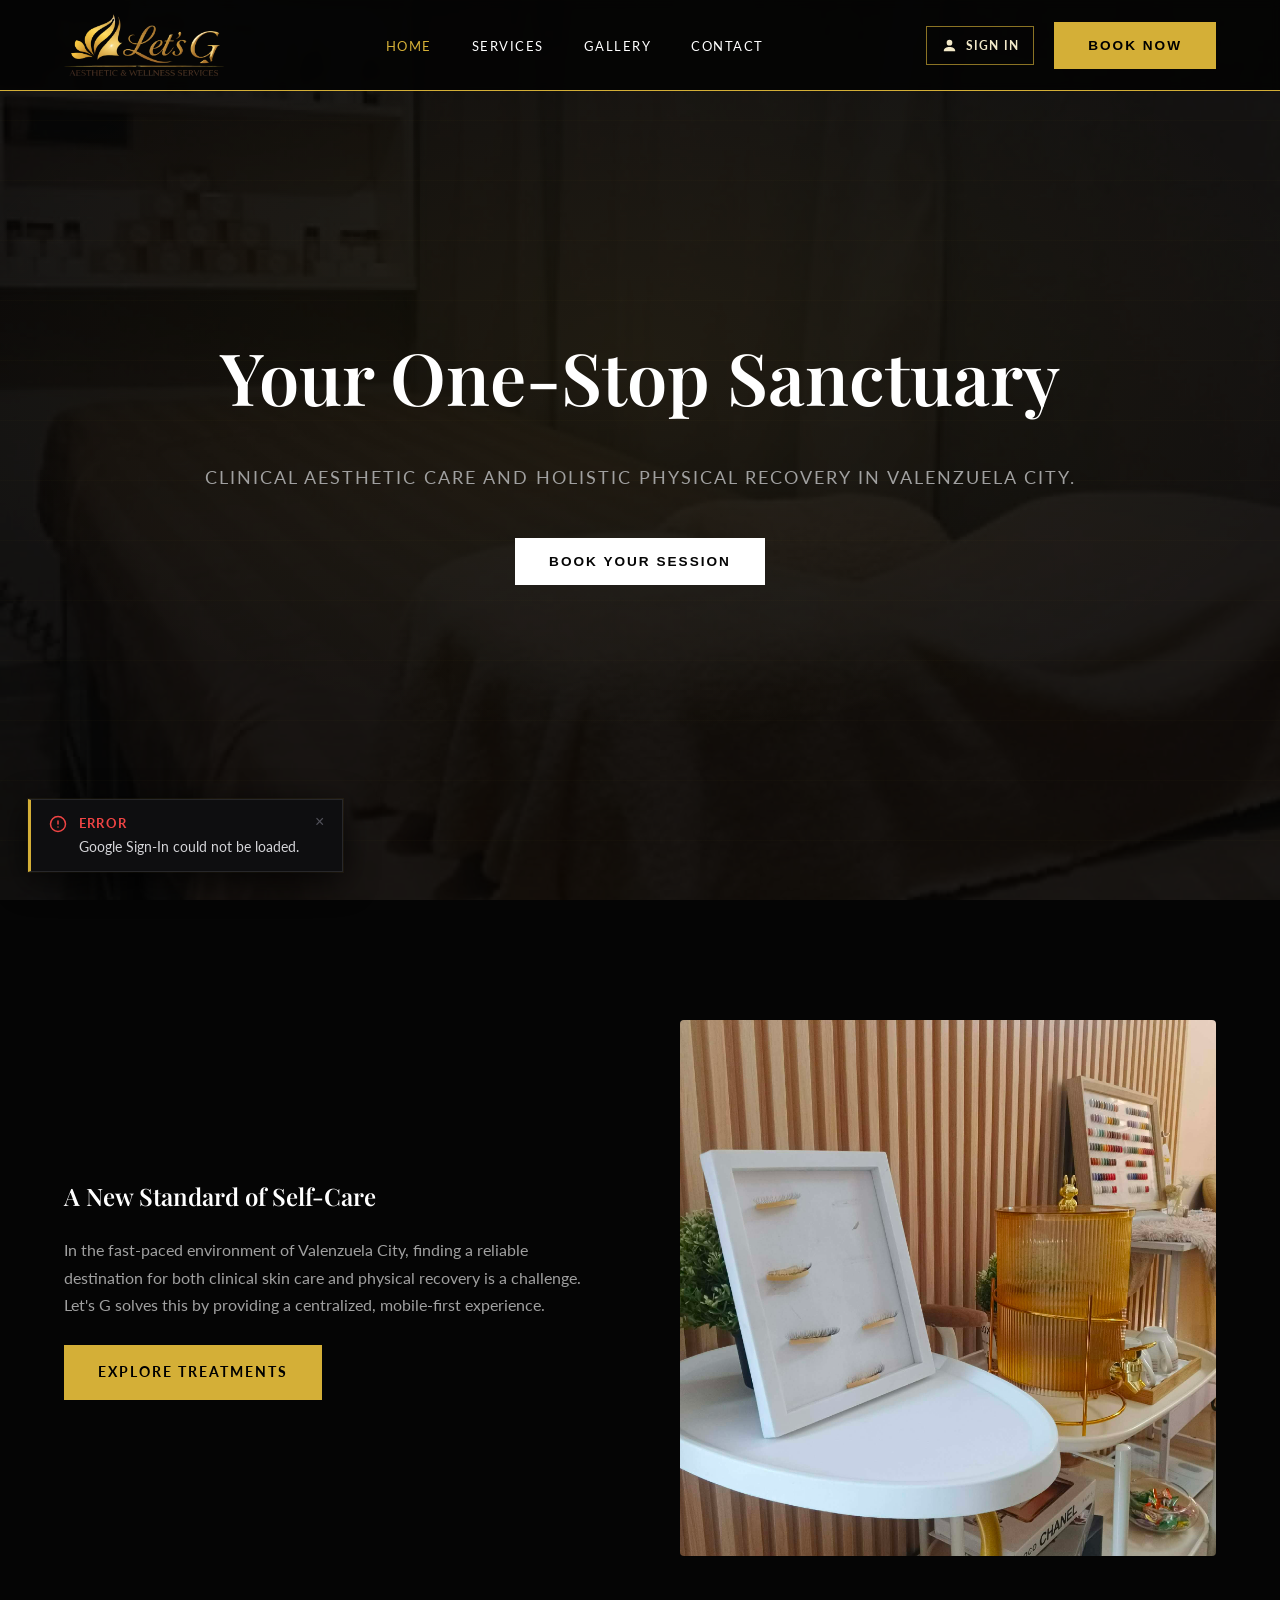
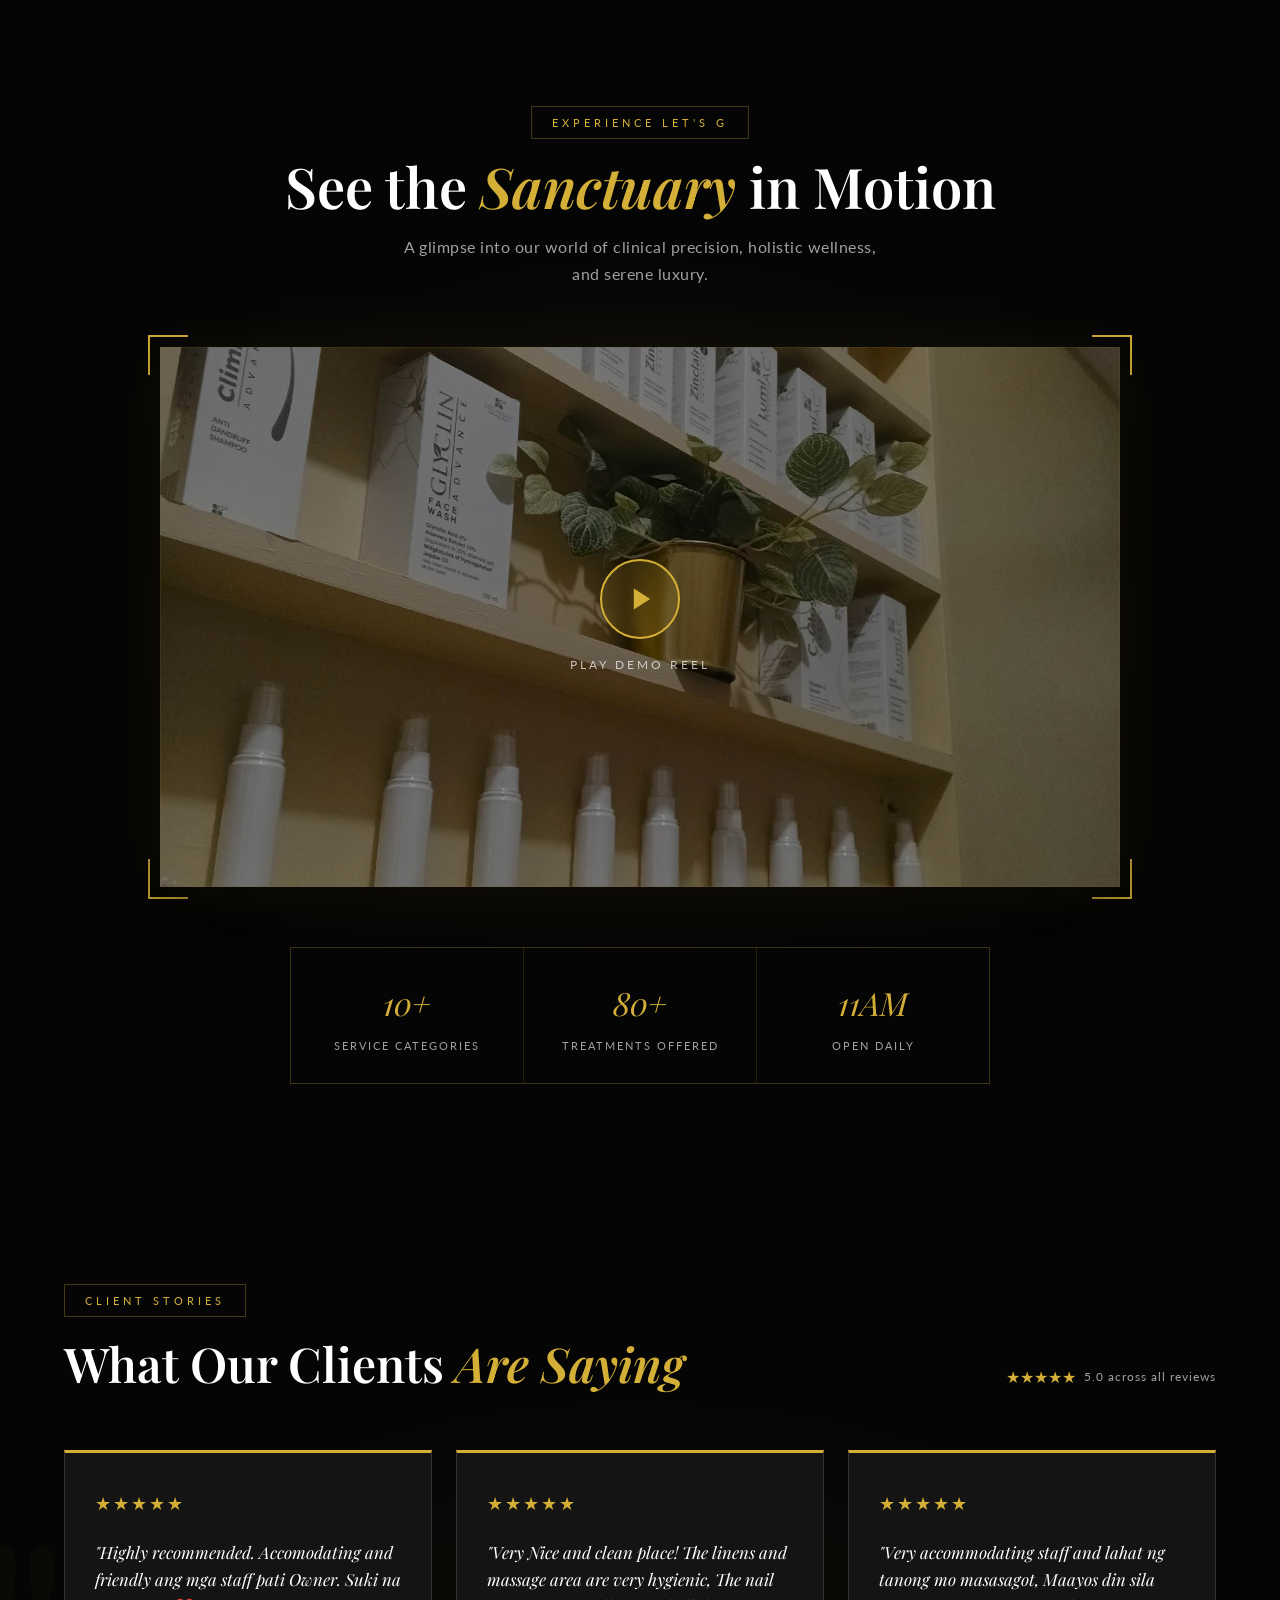
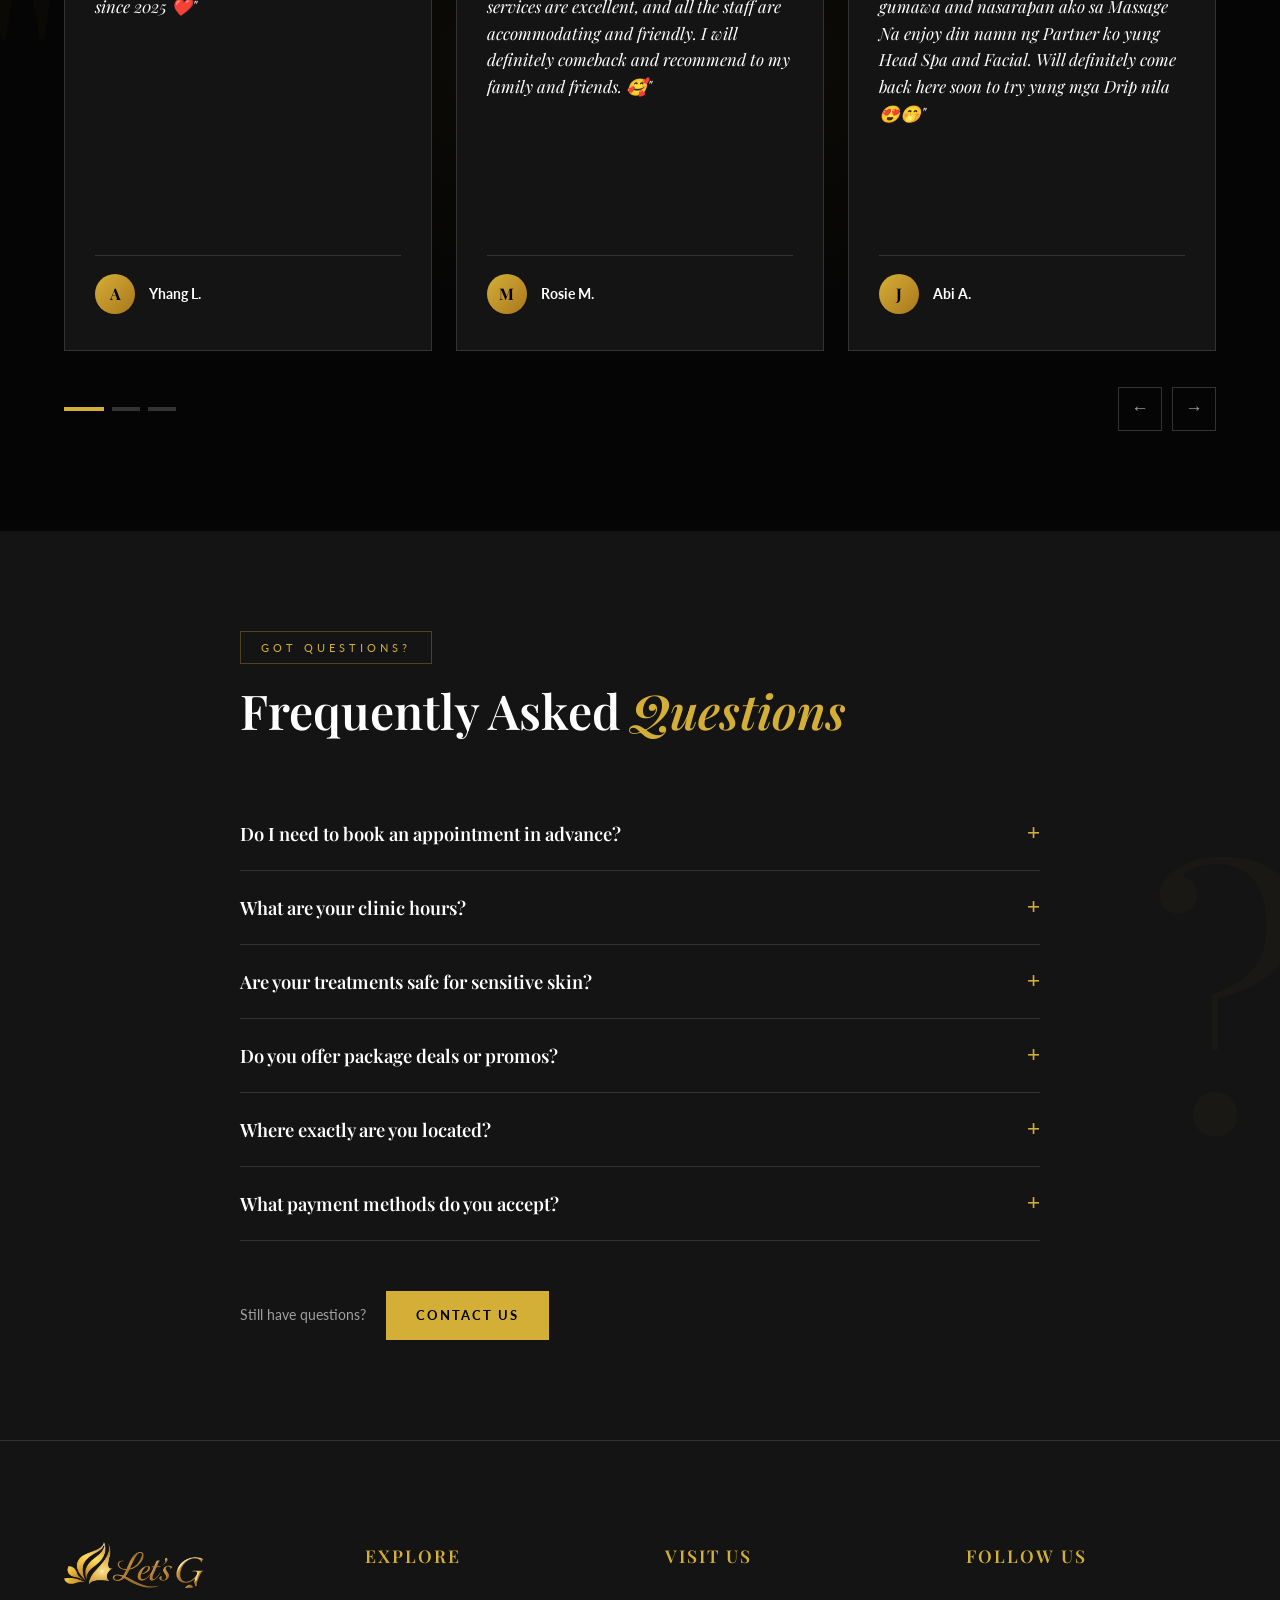
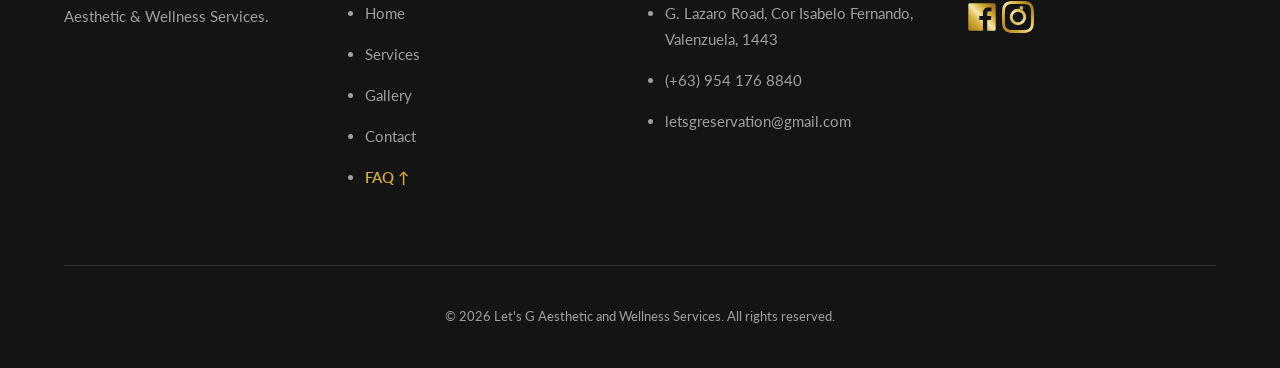
==== commit f6557d07: "Implement Google Sign-In functionality and user profile display in navigation" ====
--- a/index.html
+++ b/index.html
@@ -27,7 +27,7 @@
             </ul>
         </nav>
         <div style="display: flex; align-items: center; gap: 20px;">
-
+            <div id="navUserArea"></div>
             <button class="btn-primary header-btn" onclick="openBooking()">Book Now</button>
         </div>
     </header>
--- a/styles/styles.css
+++ b/styles/styles.css
@@ -125,6 +125,50 @@
 nav ul li a { font-size: 0.8rem; text-transform: uppercase; letter-spacing: 1.5px; transition: color 0.3s; color: var(--text-main); }
 nav ul li a:hover, nav ul li a.active { color: var(--brand-gold); }
 .menu-toggle { display: none; font-size: 1.5rem; cursor: pointer; color: var(--text-main); }
+
+#navUserArea { display: flex; align-items: center; }
+.nav-signin-btn {
+    display: inline-flex;
+    align-items: center;
+    gap: 8px;
+    padding: 10px 14px;
+    border: 1px solid rgba(212, 175, 55, 0.65);
+    background: transparent;
+    color: #f2e8c8;
+    font: 700 0.75rem var(--font-body);
+    letter-spacing: 1.2px;
+    text-transform: uppercase;
+    cursor: pointer;
+    transition: var(--transition-smooth);
+}
+.nav-signin-btn:hover { border-color: var(--brand-gold); color: var(--brand-gold); }
+.nav-signin-btn svg { width: 17px; height: 17px; fill: currentColor; }
+.nav-user-profile { display: flex; align-items: center; gap: 9px; color: #f2e8c8; }
+.nav-user-avatar {
+    display: flex;
+    align-items: center;
+    justify-content: center;
+    width: 32px;
+    height: 32px;
+    overflow: hidden;
+    border-radius: 50%;
+    border: 1px solid var(--brand-gold);
+    background: #1b1913;
+    color: var(--brand-gold);
+    font-size: 0.8rem;
+    font-weight: 700;
+}
+.nav-user-avatar img { width: 100%; height: 100%; object-fit: cover; }
+.nav-user-first-name { font-size: 0.8rem; font-weight: 700; }
+.nav-signout-btn {
+    border: 0;
+    background: transparent;
+    color: var(--brand-gold);
+    font: 600 0.68rem var(--font-body);
+    letter-spacing: 0.5px;
+    cursor: pointer;
+}
+.nav-signout-btn:hover { color: #f2e8c8; }
 
 /* --- SECTION UTILITIES --- */
 section { padding: 120px 5%; }
@@ -234,6 +278,71 @@
 .close-btn:active {
     color: var(--brand-gold-hover);
     transform: scale(0.9);
+}
+
+.auth-modal {
+    position: fixed;
+    inset: 0;
+    z-index: 3000;
+    display: flex;
+    align-items: center;
+    justify-content: center;
+    padding: 20px;
+    background: rgba(0, 0, 0, 0.82);
+    backdrop-filter: blur(7px);
+    opacity: 0;
+    visibility: hidden;
+    pointer-events: none;
+    transition: opacity 0.25s ease, visibility 0.25s ease;
+}
+.auth-modal.show { opacity: 1; visibility: visible; pointer-events: auto; }
+.auth-modal-card {
+    position: relative;
+    width: min(100%, 420px);
+    padding: 42px 30px 36px;
+    border: 1px solid rgba(212, 175, 55, 0.55);
+    border-top: 3px solid var(--brand-gold);
+    background: #0c0c0c;
+    color: #f4f1e8;
+    text-align: center;
+    box-shadow: 0 24px 70px rgba(0, 0, 0, 0.65);
+    transform: translateY(14px);
+    transition: transform 0.25s ease;
+}
+.auth-modal.show .auth-modal-card { transform: translateY(0); }
+.auth-modal-eyebrow {
+    color: var(--brand-gold);
+    font-size: 0.68rem;
+    letter-spacing: 2px;
+    text-transform: uppercase;
+}
+.auth-modal-card h2 { margin: 8px 0; font-size: 2rem; }
+.auth-modal-card p { margin-bottom: 24px; color: var(--text-muted); font-size: 0.9rem; }
+.auth-modal-close {
+    position: absolute;
+    top: 10px;
+    right: 15px;
+    border: 0;
+    background: transparent;
+    color: var(--text-muted);
+    font-size: 1.8rem;
+    cursor: pointer;
+}
+.auth-modal-close:hover { color: var(--brand-gold); }
+.google-signin-button { display: flex; justify-content: center; min-height: 40px; }
+.booking-google-signin {
+    margin: 0 0 18px;
+    padding: 14px;
+    border: 1px solid rgba(212, 175, 55, 0.28);
+    background: rgba(212, 175, 55, 0.04);
+    text-align: center;
+}
+.booking-google-signin > span {
+    display: block;
+    margin-bottom: 10px;
+    color: #f2e8c8;
+    font-size: 0.76rem;
+    letter-spacing: 0.5px;
 }
 
 /* Modal Internal Typography */
@@ -947,6 +1056,10 @@
         font-size: 1.2rem !important;
     }
     .header-btn { display: none !important; } 
+    .nav-user-first-name { display: none; }
+    .nav-signin-btn { padding: 9px 10px; font-size: 0.68rem; }
+    .nav-user-profile { gap: 7px; }
+    .nav-signout-btn { font-size: 0.62rem; }
 
     /* ── GLOBAL LAYOUT ELEMENTS ── */
     section { padding: 60px 5% !important; }
